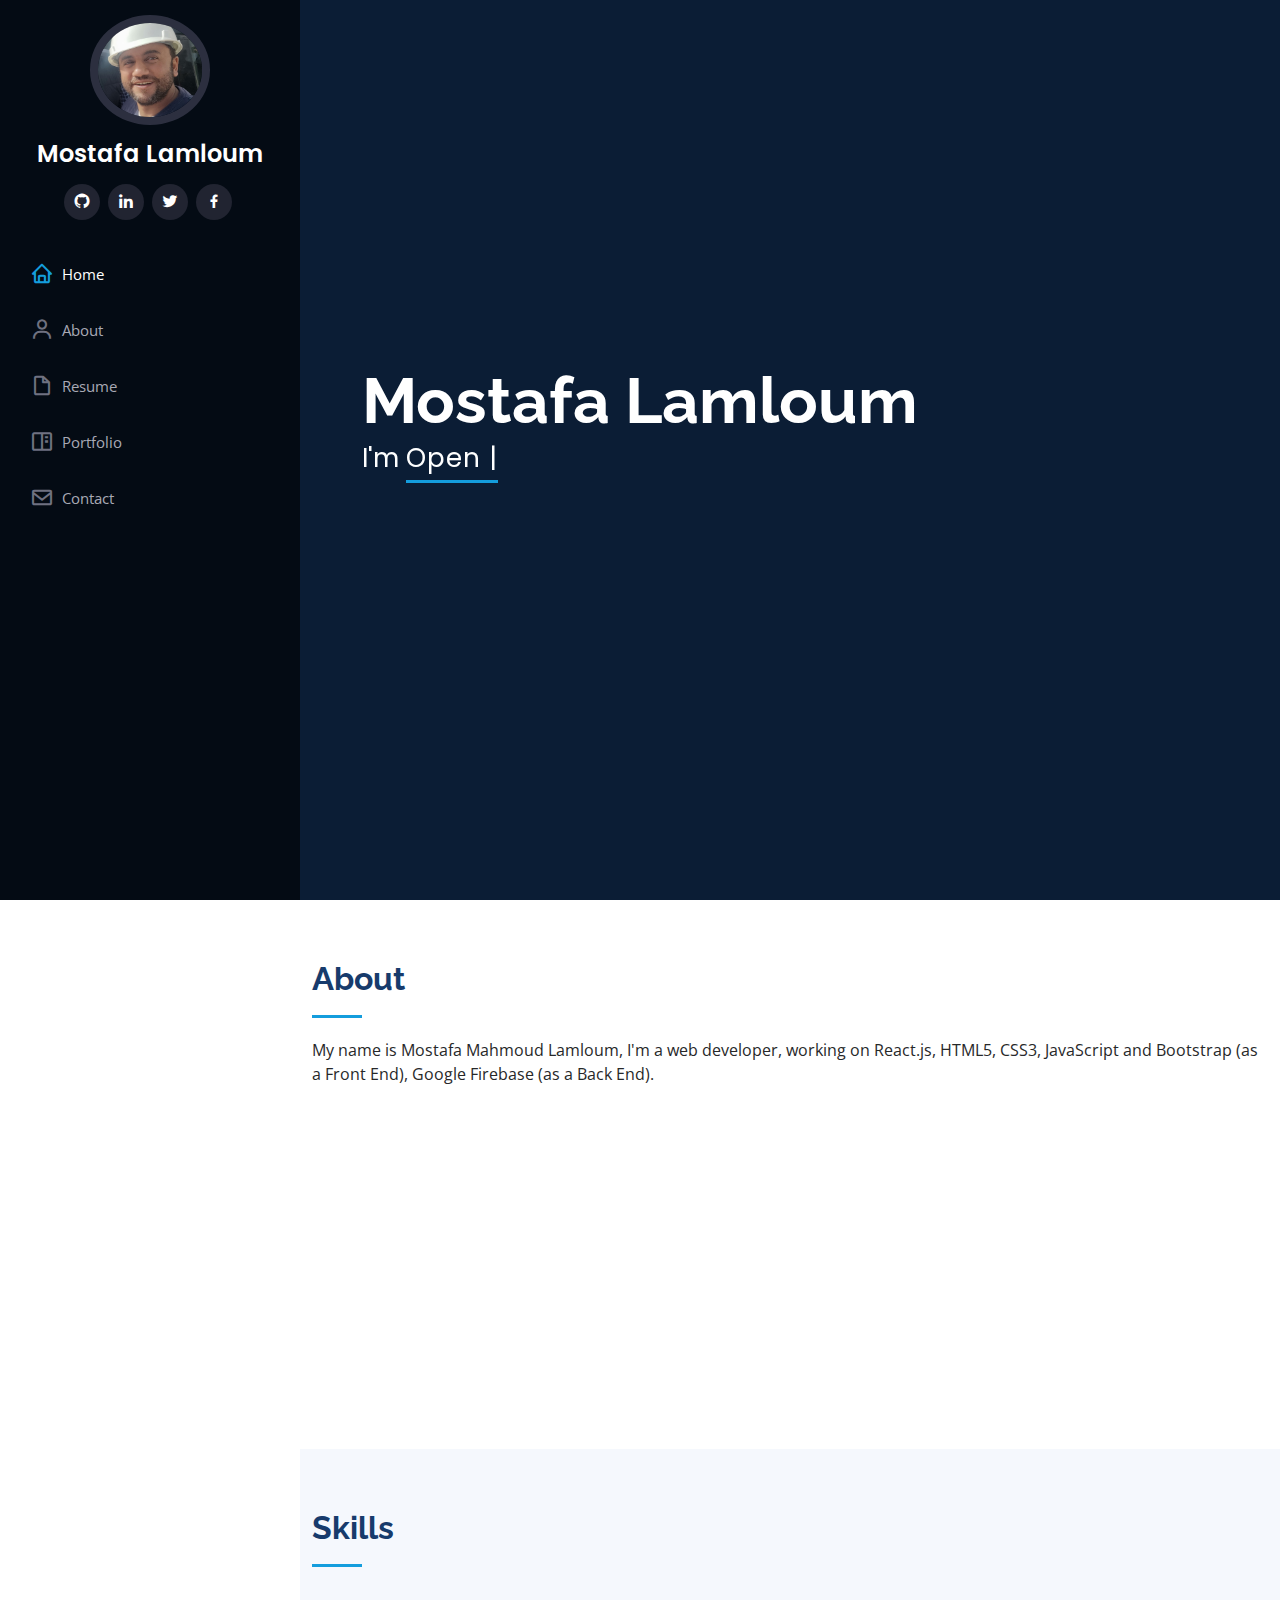
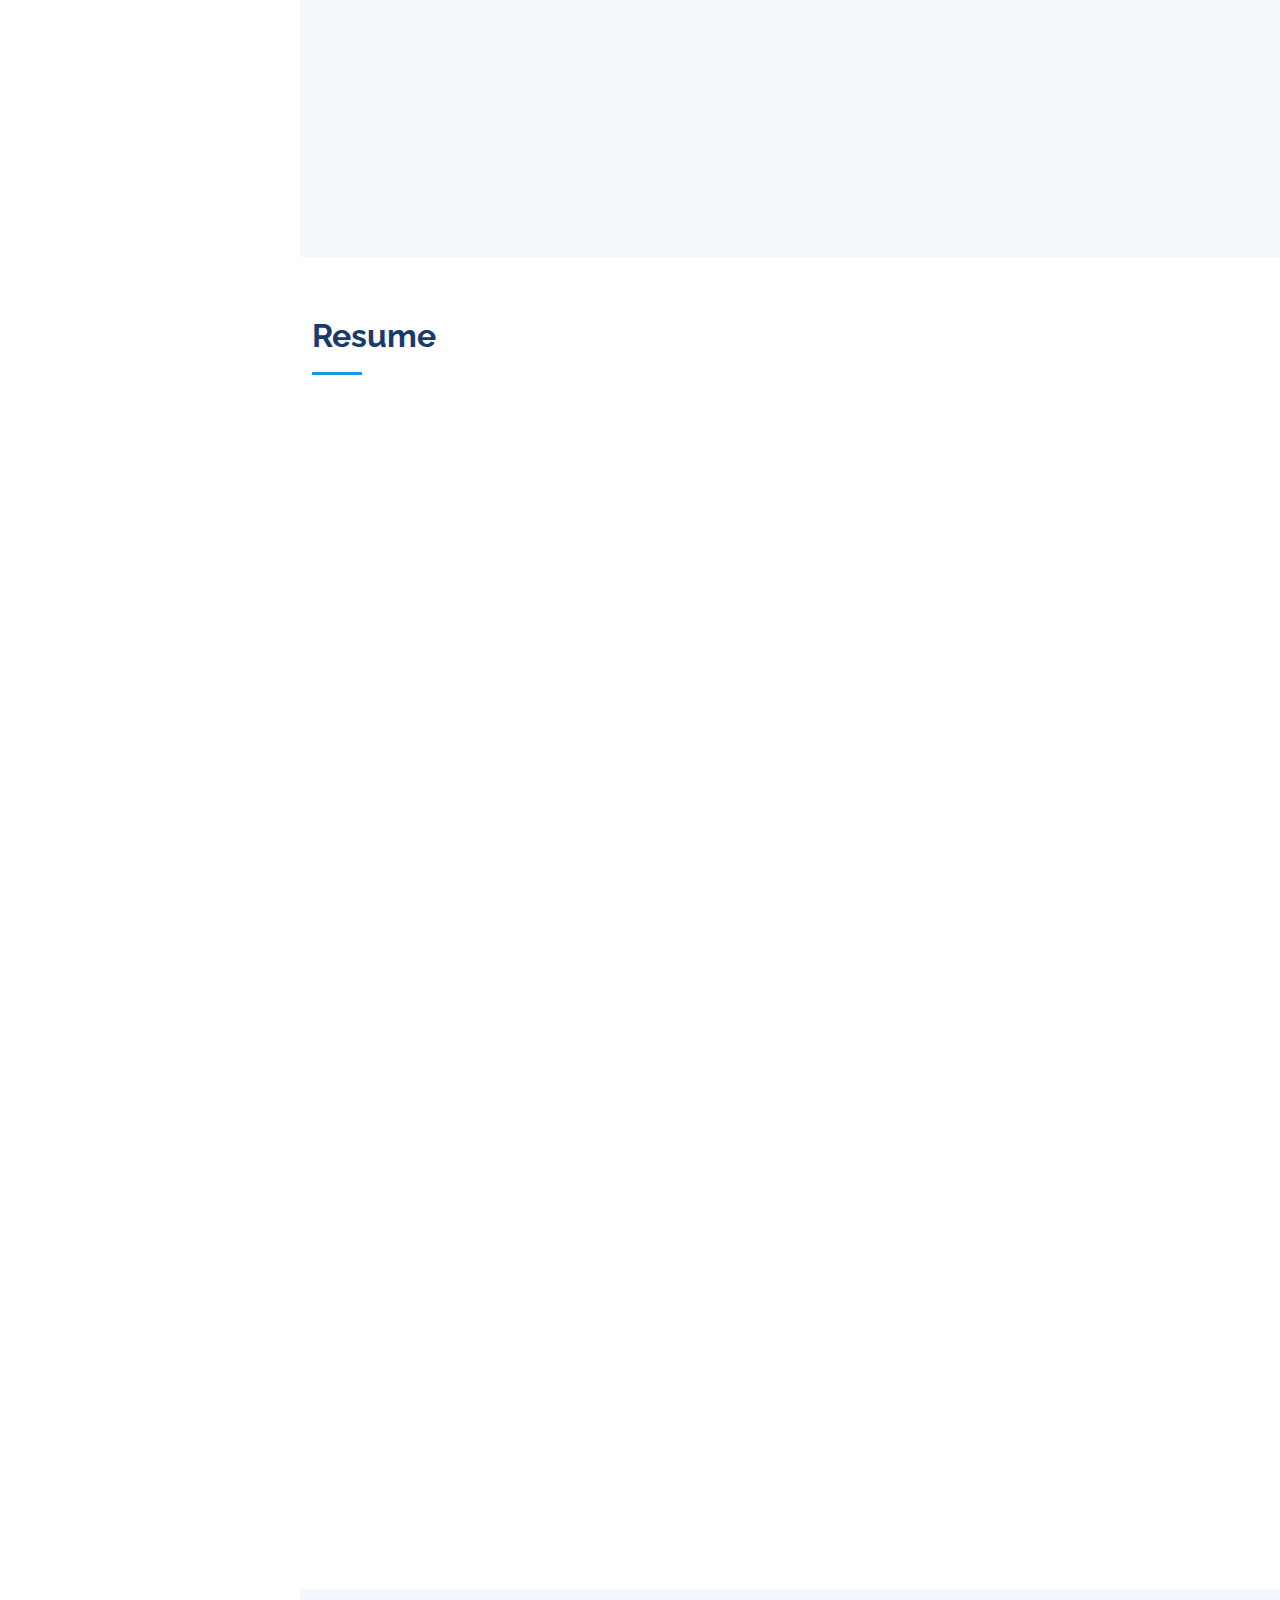
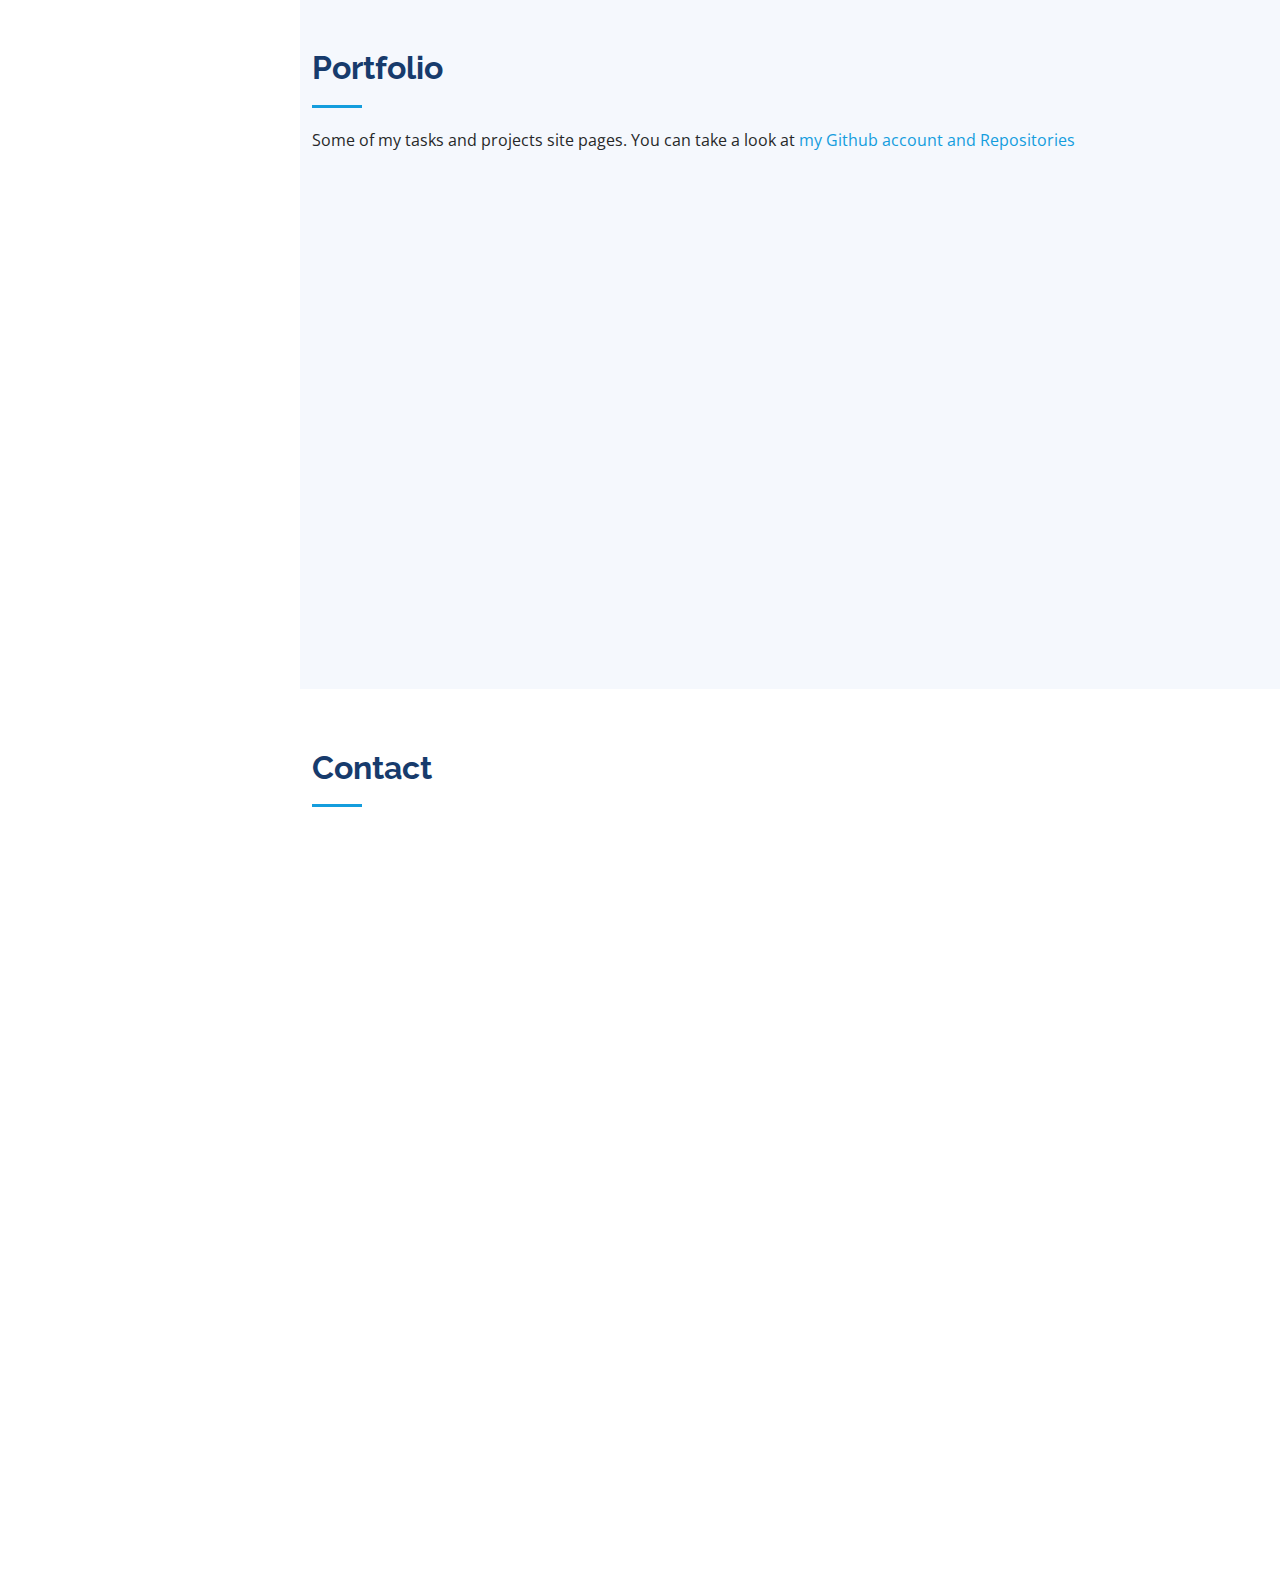
==== index.html @ f7109245 "v1" ====
<!DOCTYPE html>
<html lang="en">

<head>
  <meta charset="utf-8">
  <meta content="width=device-width, initial-scale=1.0" name="viewport">

  <title>Mostafa Lamloum</title>
  <meta content="" name="description">
  <meta content="" name="keywords">

  <!-- Favicons -->
  <link href="assets/img/favicon.ico" rel="icon">
  <link href="assets/img/apple-touch-icon.png" rel="apple-touch-icon">

  <!-- Google Fonts -->
  <link href="https://fonts.googleapis.com/css?family=Open+Sans:300,300i,400,400i,600,600i,700,700i|Raleway:300,300i,400,400i,500,500i,600,600i,700,700i|Poppins:300,300i,400,400i,500,500i,600,600i,700,700i" rel="stylesheet">

  <!-- Vendor CSS Files -->
  <link href="assets/vendor/aos/aos.css" rel="stylesheet">
  <link href="assets/vendor/bootstrap/css/bootstrap.min.css" rel="stylesheet">
  <link href="assets/vendor/bootstrap-icons/bootstrap-icons.css" rel="stylesheet">
  <link href="assets/vendor/boxicons/css/boxicons.min.css" rel="stylesheet">
  <link href="assets/vendor/glightbox/css/glightbox.min.css" rel="stylesheet">
  <link href="assets/vendor/swiper/swiper-bundle.min.css" rel="stylesheet">

  <!--  Main CSS File -->
  <link href="assets/css/style.css" rel="stylesheet">

  <!-- =======================================================
  *  Name: iPortfolio - v3.9.1
  
  ======================================================== -->
</head>

<body>

  <!-- ======= Mobile nav toggle button ======= -->
  <i class="bi bi-list mobile-nav-toggle d-xl-none"></i>

  <!-- ======= Header ======= -->
  <header id="header">
    <div class="d-flex flex-column">

      <div class="profile">
        <img src="assets/img/profile.jpeg" alt="" class="img-fluid rounded-circle">
        <h1 class="text-light"><a href="index.html">Mostafa Lamloum</a></h1>
        <div class="social-links mt-3 text-center">
          <a href="https://github.com/MostafaLamloum" class="github"><i class="bx bxl-github"></i></a>
          <a href="https://www.linkedin.com/in/mostafa-lamloum-6b9ba1129/" class="linkedin"><i class="bx bxl-linkedin"></i></a>
          <a href="https://twitter.com/Mostafa_lamloum" class="twitter"><i class="bx bxl-twitter"></i></a>
          <a href="https://www.facebook.com/profile.php?id=100005960535934" class="facebook"><i class="bx bxl-facebook"></i></a>
        </div>
      </div>

      <nav id="navbar" class="nav-menu navbar">
        <ul>
          <li><a href="#hero" class="nav-link scrollto active"><i class="bx bx-home"></i> <span>Home</span></a></li>
          <li><a href="#about" class="nav-link scrollto"><i class="bx bx-user"></i> <span>About</span></a></li>
          <li><a href="#resume" class="nav-link scrollto"><i class="bx bx-file-blank"></i> <span>Resume</span></a></li>
          <li><a href="#portfolio" class="nav-link scrollto"><i class="bx bx-book-content"></i> <span>Portfolio</span></a></li>
          <li><a href="#contact" class="nav-link scrollto"><i class="bx bx-envelope"></i> <span>Contact</span></a></li>
        </ul>
      </nav><!-- .nav-menu -->
    </div>
  </header><!-- End Header -->

  <!-- ======= Hero Section ======= -->
  <section id="hero" class="d-flex flex-column justify-content-center align-items-center">
    <div class="hero-container" data-aos="fade-in">
      <h1>Mostafa Lamloum</h1>
      <p>I'm <span class="typed" data-typed-items="Open to job opportunities, UI Designer, Web Developer, React.js, Freelancer, Playing Football"></span></p>
    </div>
  </section><!-- End Hero -->

  <main id="main">

    <!-- ======= About Section ======= -->
    <section id="about" class="about">
      <div class="container">

        <div class="section-title">
          <h2>About</h2>
          <p>My name is Mostafa Mahmoud Lamloum, I'm a web developer, working on React.js, HTML5, CSS3, JavaScript and Bootstrap (as a Front End),  Google Firebase (as a Back End).</p>
        </div>

        <div class="row">
          <div class="col-lg-4" data-aos="fade-right">
            <img src="assets/img/profile.jpeg" class="img-fluid" alt="">
          </div>
          <div class="col-lg-8 pt-4 pt-lg-0 content" data-aos="fade-left">
            <h3>UI Designer &amp; Web Developer.</h3>
            <p class="fst-italic">
              I work hard and am always keen to have opportunities to improve myself.
            </p>
            <div class="row">
              <div class="col-lg-6">
                <ul>
                  <li><i class="bi bi-chevron-right"></i> <strong>Birthday:</strong> <span>26 December 1990</span></li>
                  <!-- <li><i class="bi bi-chevron-right"></i> <strong>Website:</strong> <span>www.example.com</span></li> -->
                  <li><i class="bi bi-chevron-right"></i> <strong>Phone:</strong> <span>00201064460164</span></li>
                  <li><i class="bi bi-chevron-right"></i> <strong>City:</strong> <span>Fayoum, Egypt</span></li>
                </ul>
              </div>
              <div class="col-lg-6">
                <ul>
                  <li><i class="bi bi-chevron-right"></i> <strong>Degree:</strong> <span>Bachelor</span></li>
                  <li><i class="bi bi-chevron-right"></i> <strong>PhEmailone:</strong> <span>mostafa.l.ham@gmail.com</span></li>
                  <li><i class="bi bi-chevron-right"></i> <strong>Open to job opportunities</strong></li>
                </ul>
              </div>
            </div>
            <p>
              I am fresh as a Web developer using React js .
Experience in coding Front-End in React js /  HTML5, CSS3, Javascript,and Bootstrap. 
Experience in Google Firebase, 
            </p>
          </div>
        </div>

      </div>
    </section><!-- End About Section -->


    <!-- ======= Skills Section ======= -->
    <section id="skills" class="skills section-bg">
      <div class="container">

        <div class="section-title">
          <h2>Skills</h2>
        </div>

        <div class="row skills-content">

          <div class="col-lg-6" data-aos="fade-up">

            <div class="progress">
              <span class="skill">HTML <i class="val">100%</i></span>
              <div class="progress-bar-wrap">
                <div class="progress-bar" role="progressbar" aria-valuenow="100" aria-valuemin="0" aria-valuemax="100"></div>
              </div>
            </div>

            <div class="progress">
              <span class="skill">CSS <i class="val">90%</i></span>
              <div class="progress-bar-wrap">
                <div class="progress-bar" role="progressbar" aria-valuenow="90" aria-valuemin="0" aria-valuemax="100"></div>
              </div>
            </div>

            <div class="progress">
              <span class="skill">JavaScript <i class="val">75%</i></span>
              <div class="progress-bar-wrap">
                <div class="progress-bar" role="progressbar" aria-valuenow="75" aria-valuemin="0" aria-valuemax="100"></div>
              </div>
            </div>

          </div>

          <div class="col-lg-6" data-aos="fade-up" data-aos-delay="100">

            <div class="progress">
              <span class="skill">BOOTSTRAP <i class="val">80%</i></span>
              <div class="progress-bar-wrap">
                <div class="progress-bar" role="progressbar" aria-valuenow="80" aria-valuemin="0" aria-valuemax="100"></div>
              </div>
            </div>

            <div class="progress">
              <span class="skill">REACT.js  <i class="val">80%</i></span>
              <div class="progress-bar-wrap">
                <div class="progress-bar" role="progressbar" aria-valuenow="90" aria-valuemin="0" aria-valuemax="100"></div>
              </div>
            </div>

            <div class="progress">
              <span class="skill">GOOGLE FIREBASE <i class="val">60%</i></span>
              <div class="progress-bar-wrap">
                <div class="progress-bar" role="progressbar" aria-valuenow="55" aria-valuemin="0" aria-valuemax="100"></div>
              </div>
            </div>

          </div>

        </div>

      </div>
    </section><!-- End Skills Section -->

    <!-- ======= Resume Section ======= -->
    <section id="resume" class="resume">
      <div class="container">

        <div class="section-title">
          <h2>Resume</h2>
        </div>

        <div class="row">
          <div class="col-lg-6" data-aos="fade-up">
            <h3 class="resume-title">Sumary</h3>
            <div class="resume-item pb-0">
              <h4>Mostafa Lamloum</h4>
              <p><em>I'm a web developer, Javascript Web Developer, React js, .</em></p>
              <ul>
                <li>Dalla st., Fayoum, Egyp</li>
                <li>00201064460164</li>
                <li>Mostafa.l.ham@gmail.com</li>
              </ul>
            </div>

            <h3 class="resume-title">Education</h3>
            <div class="resume-item">
              <h4>BACHELOR DEGREE IN CIVIL ENGINEERING </h4>
              <h5>2008 - 2013</h5>
              <p><em>Faculty of Engineering – Civil Department – Fayoum University, EG</em></p>
            </div>
            
          </div>
          <div class="col-lg-6" data-aos="fade-up" data-aos-delay="100">
            <h3 class="resume-title">Professional Experience</h3>
            <div class="resume-item">
              <h4>Web Developer</h4>
              <h5>2022</h5>
              <p><em>Internship</em></p>
              <ul>
                <li>Studing HTML , CSS , BOOTSTRAP , JavaScript , REACT .</li>
              </ul>
            </div>
            <div class="resume-item">
              <h4>Senior Quality Control Engineer</h4>
              <h5>2019 - Present</h5>
              <p><em>Samcrete Engineers and Contractors Company </em></p>
              <ul>
                <li>Senior Quality Control Engineer as CIVIL Engineer for Cairo Bank Project at Banks Region - The New Administrative Capital </li>
                <li>Senior Quality Control Engineer as CIVIL Engineer for United Bank Project at Banks Region - The New Administrative Capital </li>
                <li>Delegate tasks to the 4 members of the Quality control team . </li>
                <li>Supervise the assessment of all Inspection Requeste for  materials in order to ensure quality </li>
              </ul>
            </div>
            <div class="resume-item">
              <h4>Senior Quality Control Engineer</h4>
              <h5>2018 - 2019</h5>
              <p><em>Elethad Company</em></p>
              <ul>
                <li>Senior Quality Control Engineer as CIVIL Engineer at El-kyan ElAskry - The New Administrative Capital .</li>
                <li>Managed up to 5 projects at a given time while under pressure</li>  
              </ul>
            </div>
            <div class="resume-item">
              <h4>Project Manger</h4>
              <h5>2015 - 2018</h5>
              <p><em>El Nahda Company</em></p>
              <ul>
                <li>Manger Project fo 2 High Rise Buildin  at Faiyum Governorate, Egypt .</li>
              </ul>
            </div>
          </div>
        </div>

      </div>
    </section><!-- End Resume Section -->

    <!-- ======= Portfolio Section ======= -->
    <section id="portfolio" class="portfolio section-bg">
      <div class="container">

        <div class="section-title">
          <h2>Portfolio</h2>
          <p>Some of my tasks and projects site pages.

            You can take a look at <a href="">my Github account and Repositories</a> </p>
        </div>

        <div class="row" data-aos="fade-up">
          <div class="col-lg-12 d-flex justify-content-center">
            <ul id="portfolio-flters">
              <li data-filter="*" class="filter-active">All</li>
              <li data-filter=".filter-app">App</li>
              <li data-filter=".filter-card">Card</li>
              <li data-filter=".filter-web">Web</li>
            </ul>
          </div>
        </div>

        <div class="row portfolio-container" data-aos="fade-up" data-aos-delay="100">

          <div class="col-lg-4 col-md-6 portfolio-item filter-web">
            <div class="portfolio-wrap">
              <img src="assets/img/El-MAWKAA.png" class="img-fluid" alt="">
              <div class="portfolio-links">
                <a href="assets/img/El-MAWKAA.png" data-gallery="portfolioGallery" class="portfolio-lightbox" title="App 1"><i class="bx bx-plus"></i></a>
                <a href="https://mostafalamloum.github.io/El-Mawkaa/" title="More Details"><i class="bx bx-link"></i></a>
              </div>
            </div>
          </div>

          <div class="col-lg-4 col-md-6 portfolio-item filter-web">
            <div class="portfolio-wrap">
              <img src="assets/img/Elwhats.png" class="img-fluid" alt="">
              <div class="portfolio-links">
                <a href="assets/img/Elwhats.png" data-gallery="portfolioGallery" class="portfolio-lightbox" title="Web 3"><i class="bx bx-plus"></i></a>
                <a href="https://elwhats-222ae.web.app/" title="More Details"><i class="bx bx-link"></i></a>
              </div>
            </div>
          </div>

          <div class="col-lg-4 col-md-6 portfolio-item filter-web">
            <div class="portfolio-wrap">
              <img src="assets/img/Wellet.png" class="img-fluid" alt="">
              <div class="portfolio-links">
                <a href="assets/img/Wellet.png" data-gallery="portfolioGallery" class="portfolio-lightbox" title="App 2"><i class="bx bx-plus"></i></a>
                <a href="https://mostafalamloum.github.io/WELLET/" title="More Details"><i class="bx bx-link"></i></a>
              </div>
            </div>
          </div>

          <div class="col-lg-4 col-md-6 portfolio-item filter-web">
            <div class="portfolio-wrap">
              <img src="assets/img/YallaParking.png" class="img-fluid" alt="">
              <div class="portfolio-links">
                <a href="assets/img/YallaParking.png" data-gallery="portfolioGallery" class="portfolio-lightbox" title="Card 2"><i class="bx bx-plus"></i></a>
                <a href="https://yallparking.web.app/" title="More Details"><i class="bx bx-link"></i></a>
              </div>
            </div>
          </div>

          <div class="col-lg-4 col-md-6 portfolio-item filter-web">
            <div class="portfolio-wrap">
              <img src="assets/img/Funnell.png" class="img-fluid" alt="">
              <div class="portfolio-links">
                <a href="assets/img/Funnell.png" data-gallery="portfolioGallery" class="portfolio-lightbox" title="Web 2"><i class="bx bx-plus"></i></a>
                <a href="https://mostafalamloum.github.io/Funnell/" title="More Details"><i class="bx bx-link"></i></a>
              </div>
            </div>
          </div>
          </div>

        </div>

      </div>
    </section><!-- End Portfolio Section -->

    

    <!-- ======= Contact Section ======= -->
    <section id="contact" class="contact">
      <div class="container">

        <div class="section-title">
          <h2>Contact</h2>
        </div>

        <div class="row" data-aos="fade-in">

          <div class="col-lg-6 d-flex align-items-stretch">
            <div class="info">
              <div class="address">
                <i class="bi bi-geo-alt"></i>
                <h4>Location:</h4>
                <p>B-09 Elnozha Street, Fayoum, Cairo</p>
              </div>

              <div class="email">
                <i class="bi bi-envelope"></i>
                <h4>Email:</h4>
                <p>Mostafa.l.ham@gmail.com</p>
              </div>

              <div class="phone">
                <i class="bi bi-phone"></i>
                <h4>Call:</h4>
                <p>+00201064460164</p>
              </div>

              <iframe src="https://www.google.com/maps/embed?pb=!1m10!1m8!1m3!1d13916.024430711508!2d30.8384088!3d29.3114965!3m2!1i1024!2i768!4f13.1!5e0!3m2!1sen!2seg!4v1670433076733!5m2!1sen!2seg" frameborder="0" style="border:0; width: 100%; height: 290px;" allowfullscreen></iframe>
            </div>

          </div>

          <div class="col-lg-6 mt-5 mt-lg-0 d-flex align-items-stretch">
            <form action="https://formspree.io/f/xlevqlko" method="POST"  role="form" >
              <div class="row">
                <div class="form-group col-md-6">
                  <label for="name">Your Name</label>
                  <input type="text" name="name" class="form-control" id="name" required>
                </div>
                <div class="form-group col-md-6">
                  <label for="name">Your Email</label>
                  <input type="email" class="form-control" name="email" id="email" required>
                </div>
              </div>
              <div class="form-group">
                <label for="name">Subject</label>
                <input type="text" class="form-control" name="subject" id="subject" required>
              </div>
              <div class="form-group">
                <label for="name">Message</label>
                <textarea class="form-control" name="message" rows="10" required></textarea>
              </div>
              <!-- <div class="my-3" style="display: non;!important">
                <div class="loading">Loading</div>
                <div class="error-message"></div>
                <div class="sent-message">Your message has been sent. Thank you!</div>
              </div> -->
              <div class="text-center" style="margin-top: 10%;"><button type="submit">Send Message</button></div>
            </form>
          </div>

        </div>

      </div>
    </section><!-- End Contact Section -->

  </main><!-- End #main -->

  <!-- ======= Footer ======= -->
  

  <a href="#" class="back-to-top d-flex align-items-center justify-content-center"><i class="bi bi-arrow-up-short"></i></a>

  <!-- Vendor JS Files -->
  <script src="assets/vendor/purecounter/purecounter_vanilla.js"></script>
  <script src="assets/vendor/aos/aos.js"></script>
  <script src="assets/vendor/bootstrap/js/bootstrap.bundle.min.js"></script>
  <script src="assets/vendor/glightbox/js/glightbox.min.js"></script>
  <script src="assets/vendor/isotope-layout/isotope.pkgd.min.js"></script>
  <script src="assets/vendor/swiper/swiper-bundle.min.js"></script>
  <script src="assets/vendor/typed.js/typed.min.js"></script>
  <script src="assets/vendor/waypoints/noframework.waypoints.js"></script>
  <script src="assets/vendor/php-email-form/validate.js"></script>

  <!--  Main JS File -->
  <script src="assets/js/main.js"></script>

</body>

</html>
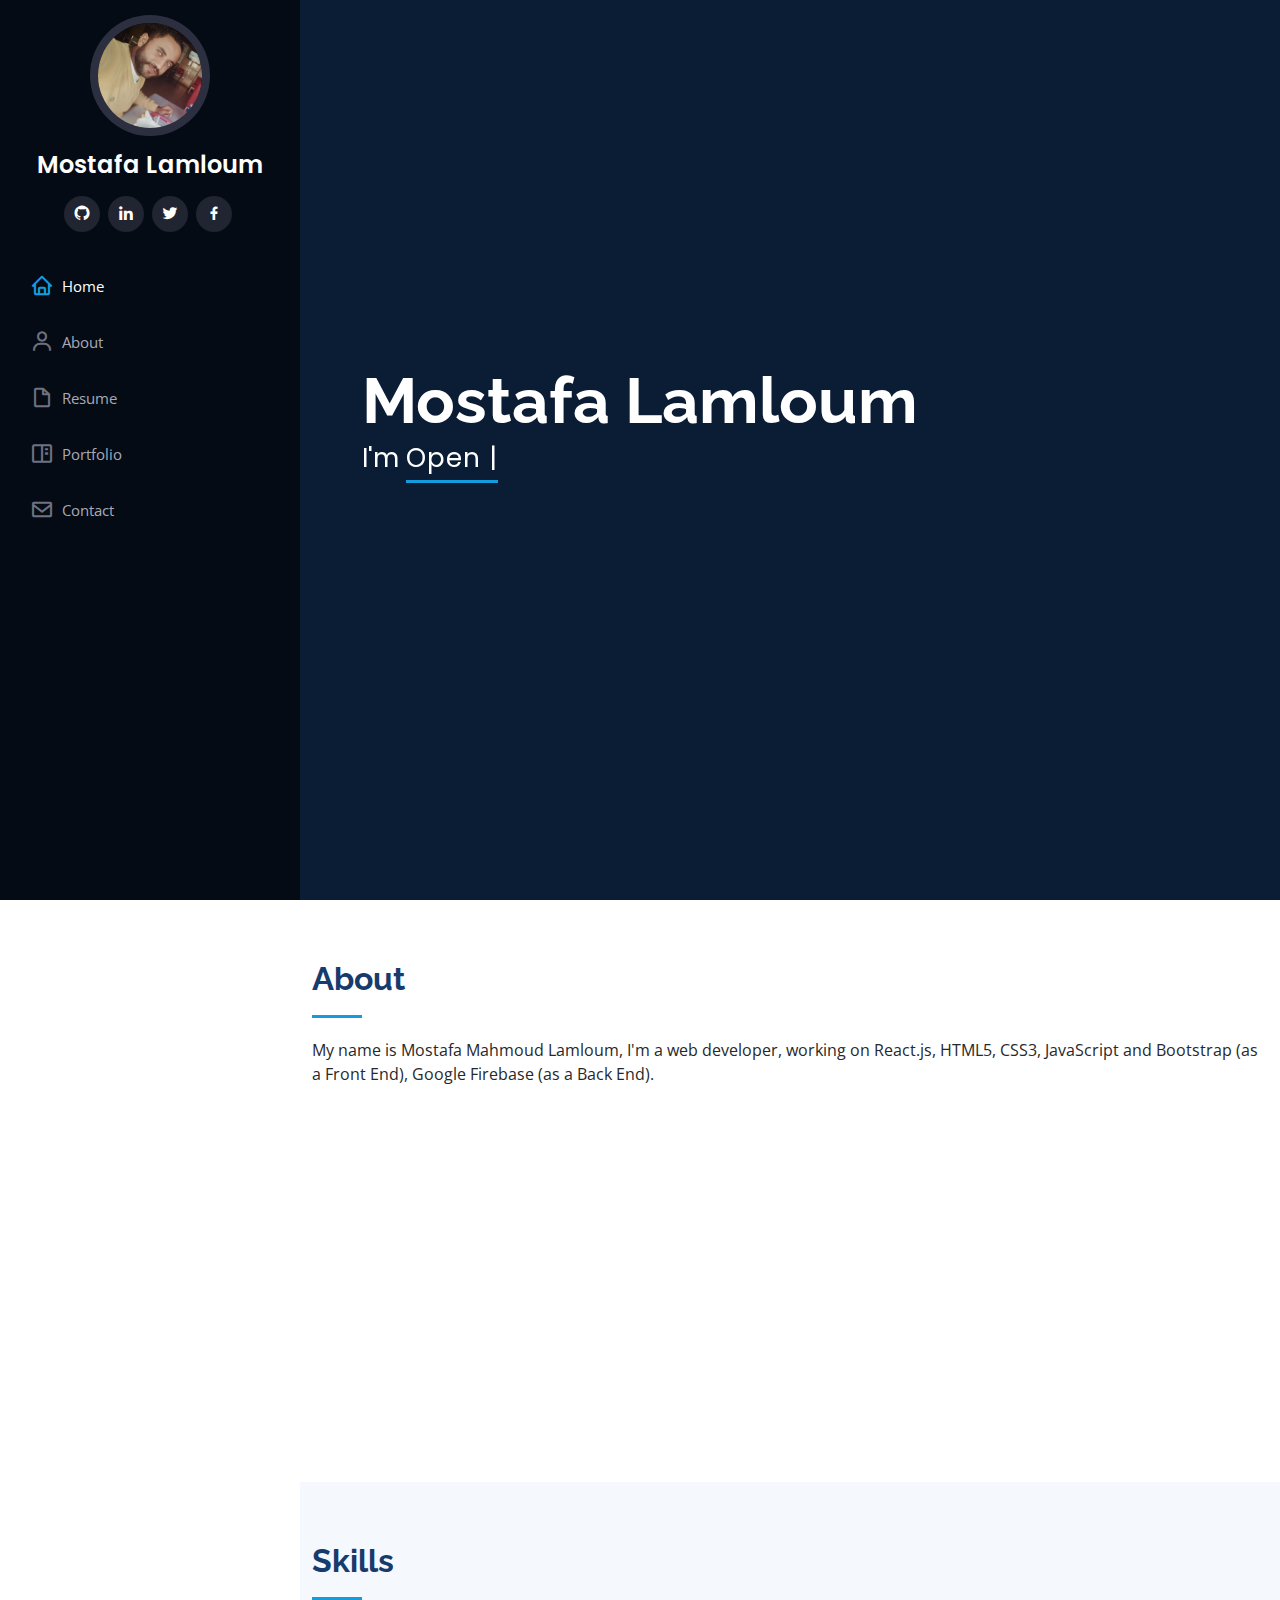
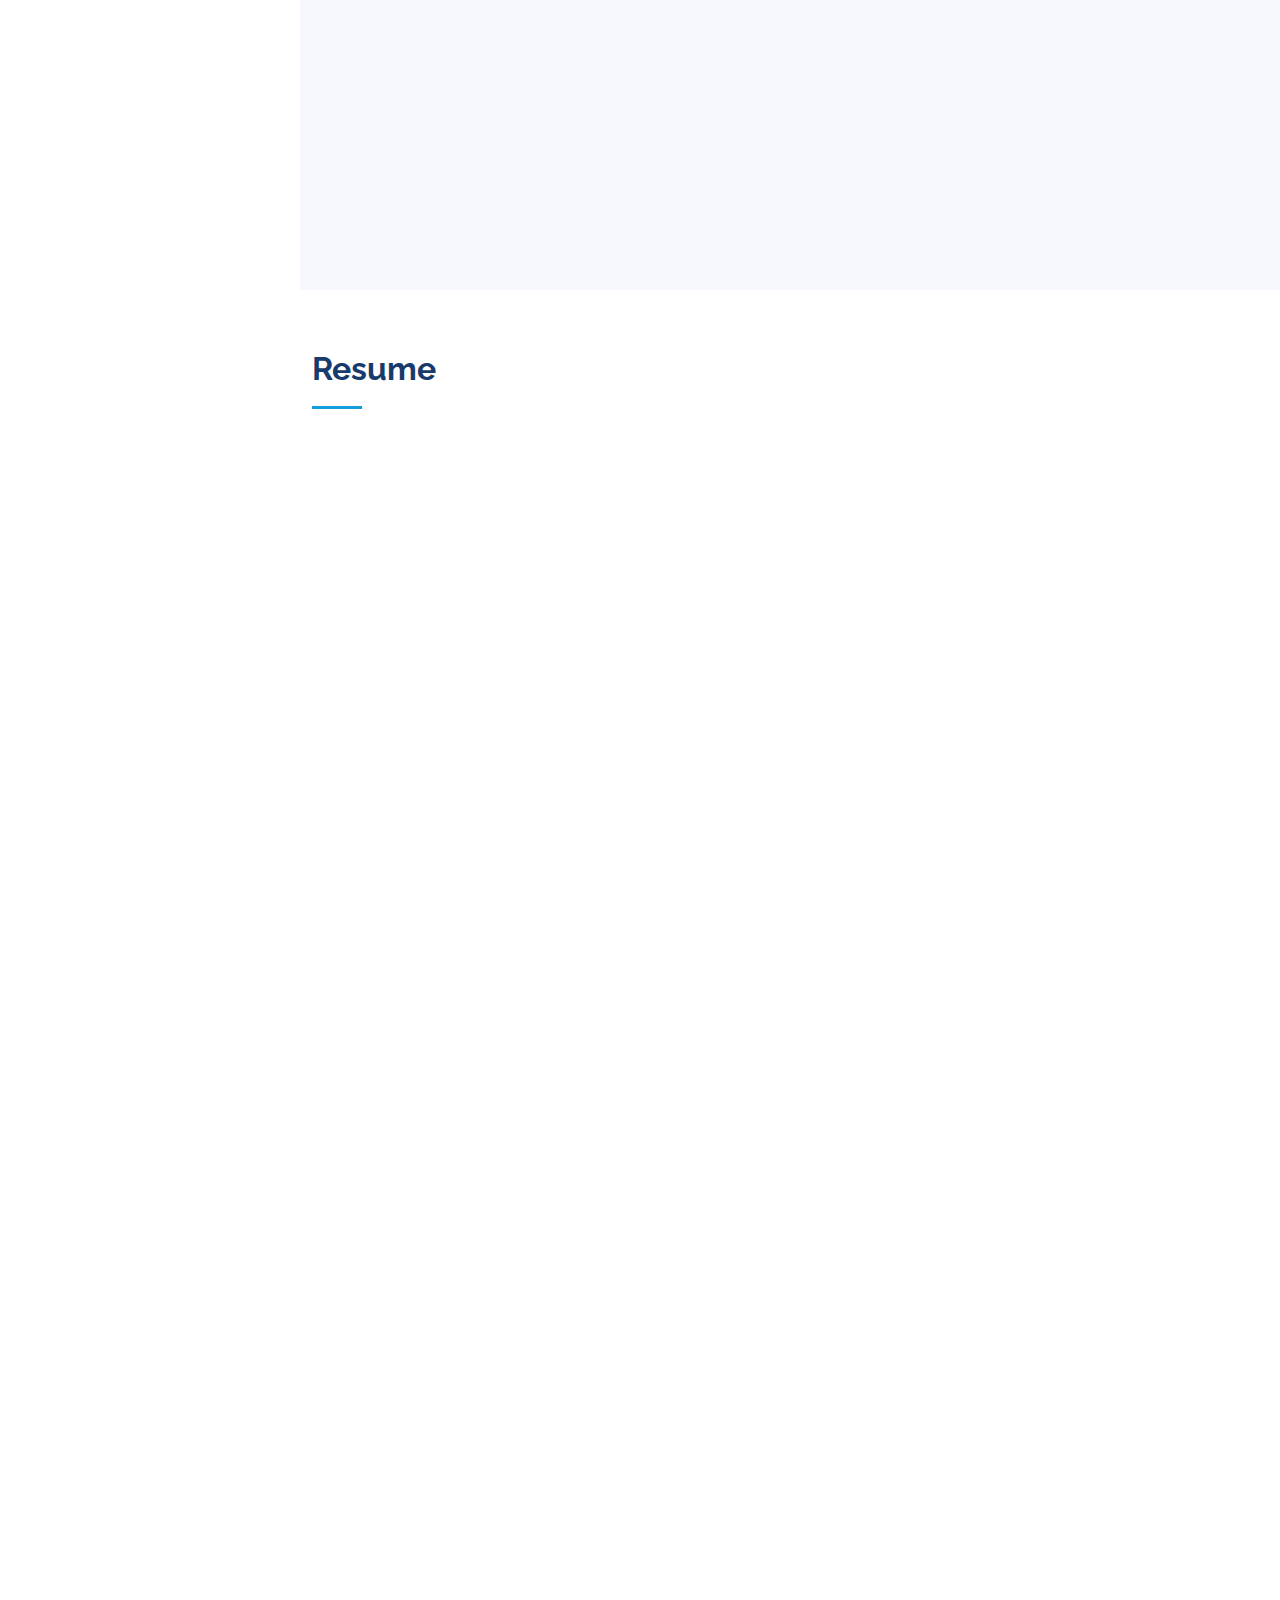
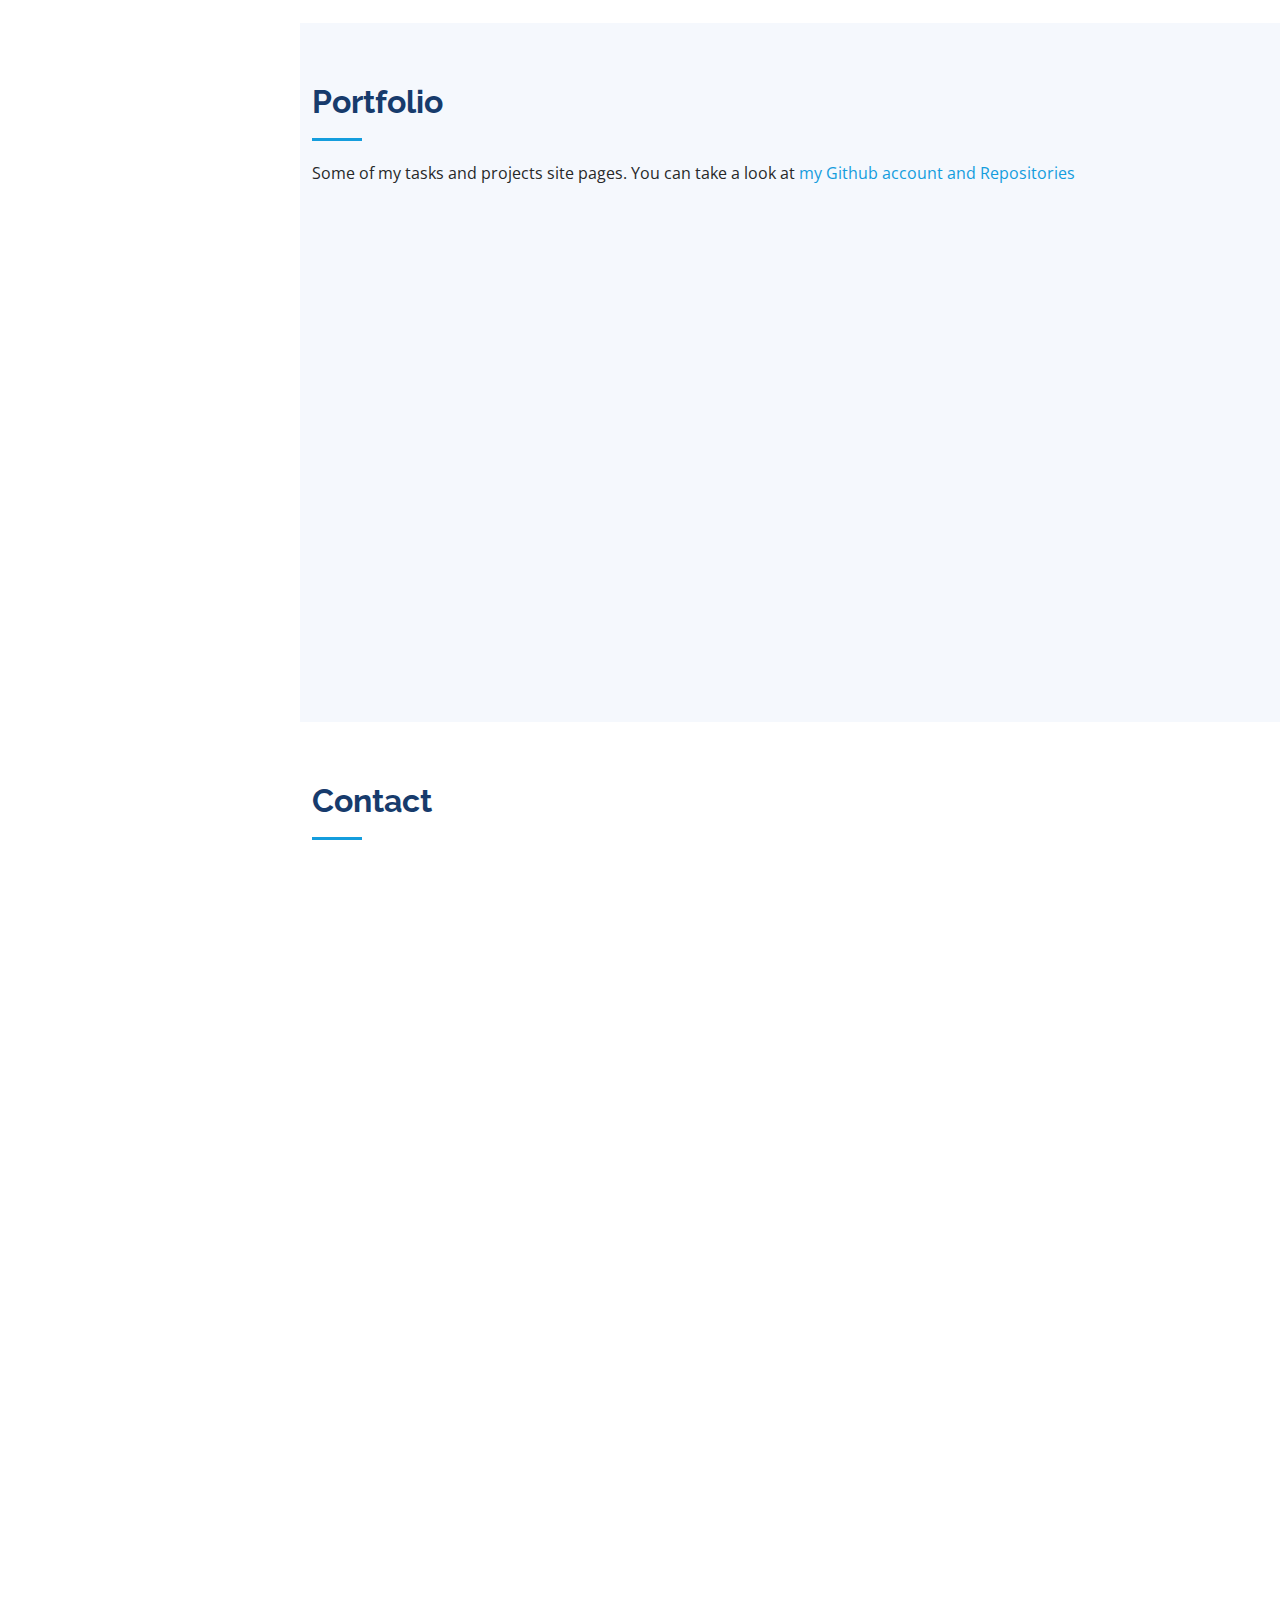
==== commit 40ac1504: "V3" ====
--- a/index.html
+++ b/index.html
@@ -43,7 +43,7 @@
     <div class="d-flex flex-column">
 
       <div class="profile">
-        <img src="assets/img/profile.jpeg" alt="" class="img-fluid rounded-circle">
+        <img src="assets/img/profile-face.jpg" alt="" class="img-fluid rounded-circle">
         <h1 class="text-light"><a href="index.html">Mostafa Lamloum</a></h1>
         <div class="social-links mt-3 text-center">
           <a href="https://github.com/MostafaLamloum" class="github"><i class="bx bxl-github"></i></a>
@@ -58,7 +58,7 @@
           <li><a href="#hero" class="nav-link scrollto active"><i class="bx bx-home"></i> <span>Home</span></a></li>
           <li><a href="#about" class="nav-link scrollto"><i class="bx bx-user"></i> <span>About</span></a></li>
           <li><a href="#resume" class="nav-link scrollto"><i class="bx bx-file-blank"></i> <span>Resume</span></a></li>
-          <li><a href="#portfolio" class="nav-link scrollto"><i class="bx bx-book-content"></i> <span>Portfolio</span></a></li>
+          <li><a href="Portfolio.html" class="nav-link scrollto"><i class="bx bx-book-content"></i> <span>Portfolio</span></a></li>
           <li><a href="#contact" class="nav-link scrollto"><i class="bx bx-envelope"></i> <span>Contact</span></a></li>
         </ul>
       </nav><!-- .nav-menu -->
@@ -86,7 +86,7 @@
 
         <div class="row">
           <div class="col-lg-4" data-aos="fade-right">
-            <img src="assets/img/profile.jpeg" class="img-fluid" alt="">
+            <img src="assets/img/profile-face.jpg" class="img-fluid" alt="">
           </div>
           <div class="col-lg-8 pt-4 pt-lg-0 content" data-aos="fade-left">
             <h3>UI Designer &amp; Web Developer.</h3>
@@ -97,7 +97,6 @@
               <div class="col-lg-6">
                 <ul>
                   <li><i class="bi bi-chevron-right"></i> <strong>Birthday:</strong> <span>26 December 1990</span></li>
-                  <!-- <li><i class="bi bi-chevron-right"></i> <strong>Website:</strong> <span>www.example.com</span></li> -->
                   <li><i class="bi bi-chevron-right"></i> <strong>Phone:</strong> <span>00201064460164</span></li>
                   <li><i class="bi bi-chevron-right"></i> <strong>City:</strong> <span>Fayoum, Egypt</span></li>
                 </ul>
@@ -268,7 +267,7 @@
           <h2>Portfolio</h2>
           <p>Some of my tasks and projects site pages.
 
-            You can take a look at <a href="">my Github account and Repositories</a> </p>
+            You can take a look at <a href="https://github.com/MostafaLamloum">my Github account and Repositories</a> </p>
         </div>
 
         <div class="row" data-aos="fade-up">
@@ -369,7 +368,7 @@
               <div class="phone">
                 <i class="bi bi-phone"></i>
                 <h4>Call:</h4>
-                <p>+00201064460164</p>
+                <p>+201064460164</p>
               </div>
 
               <iframe src="https://www.google.com/maps/embed?pb=!1m10!1m8!1m3!1d13916.024430711508!2d30.8384088!3d29.3114965!3m2!1i1024!2i768!4f13.1!5e0!3m2!1sen!2seg!4v1670433076733!5m2!1sen!2seg" frameborder="0" style="border:0; width: 100%; height: 290px;" allowfullscreen></iframe>
@@ -377,7 +376,7 @@
 
           </div>
 
-          <div class="col-lg-6 mt-5 mt-lg-0 d-flex align-items-stretch">
+          <div id="contactme" class="col-lg-6 mt-5 mt-lg-0 d-flex align-items-stretch">
             <form action="https://formspree.io/f/xlevqlko" method="POST"  role="form" >
               <div class="row">
                 <div class="form-group col-md-6">
@@ -402,8 +401,11 @@
                 <div class="error-message"></div>
                 <div class="sent-message">Your message has been sent. Thank you!</div>
               </div> -->
-              <div class="text-center" style="margin-top: 10%;"><button type="submit">Send Message</button></div>
+              <div class="text-center" style="margin-top: 10%;"><button type="submit" onclick="showMassage();">Send Message</button></div>
+              <div id="massage" class="sent-message" style="display: none;">Your message has been sent. Thank you!</div>
+
             </form>
+            
           </div>
 
         </div>
@@ -431,6 +433,12 @@
 
   <!--  Main JS File -->
   <script src="assets/js/main.js"></script>
+  <script>
+function showMassage() {
+        document.getElementById('massage').style.display = 'inherit';
+        document.getElementById('contactme').style.display = 'none';
+    }
+  </script>
 
 </body>
 
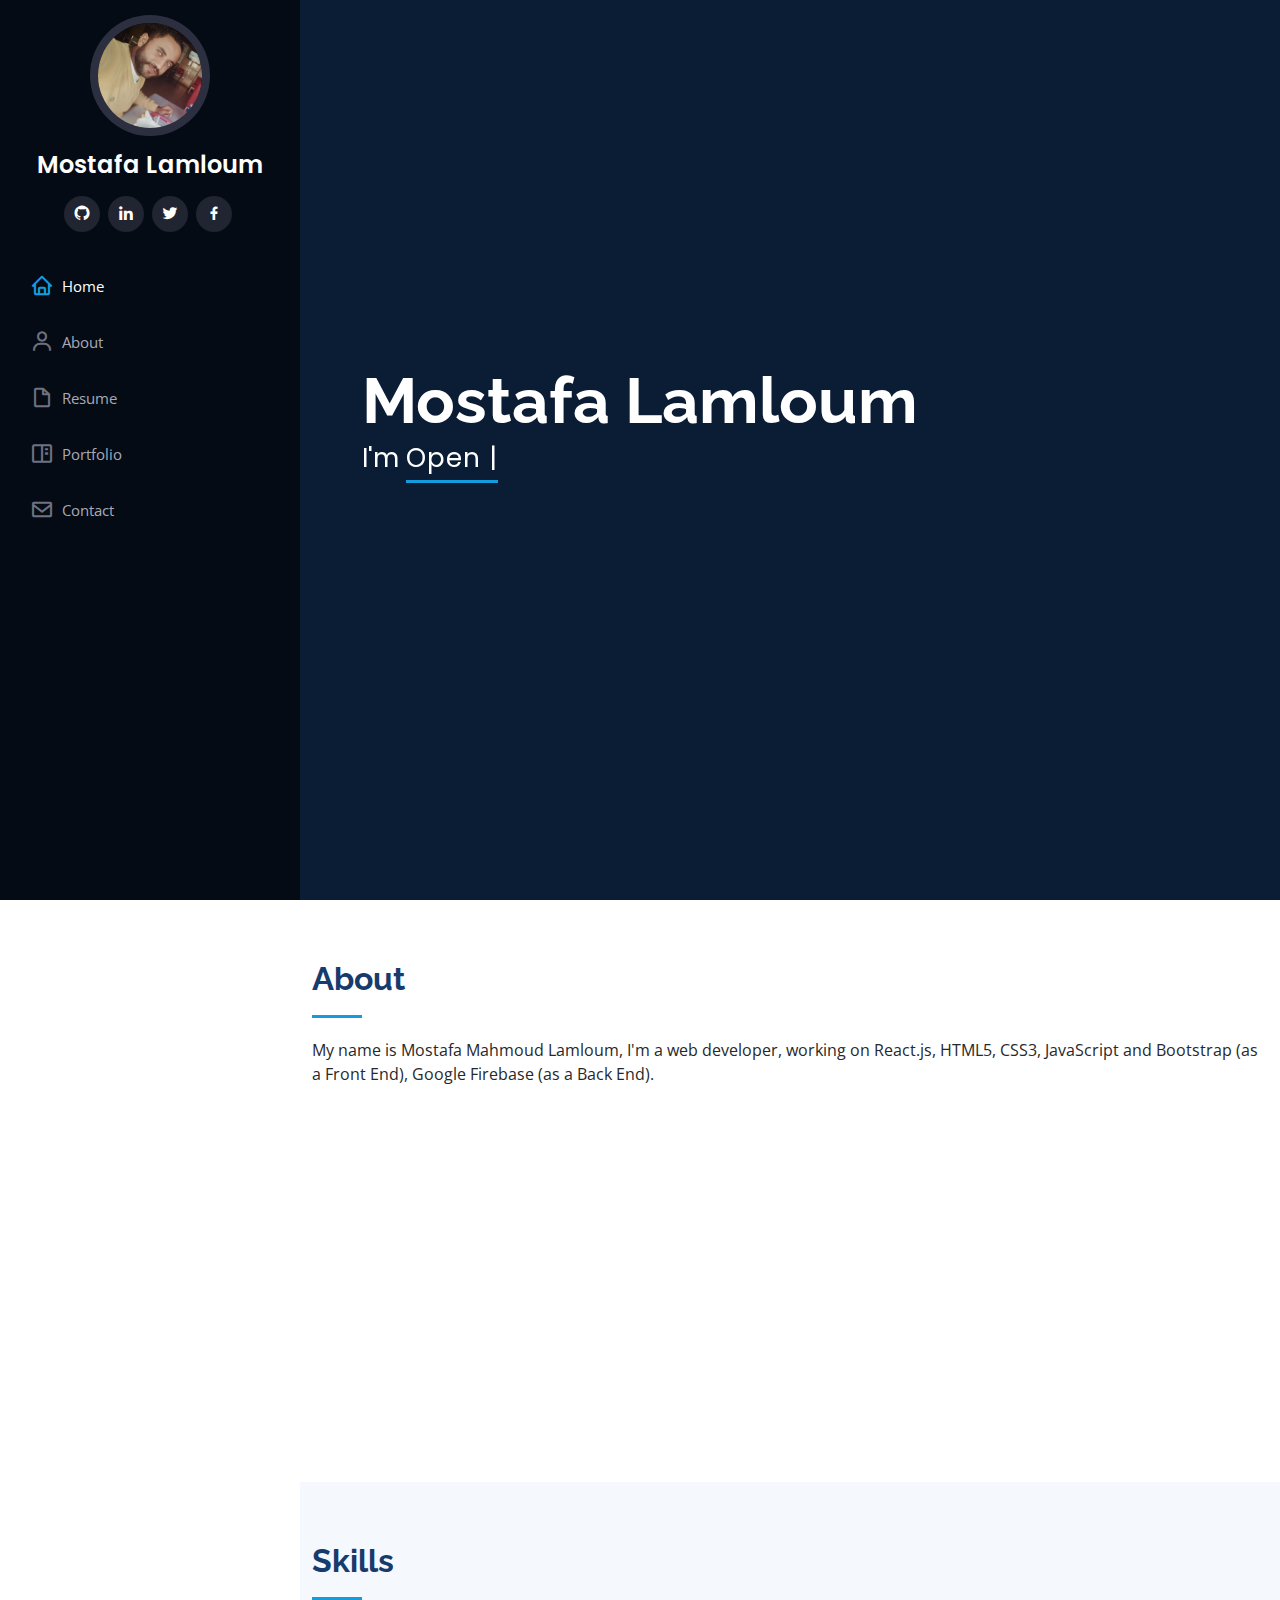
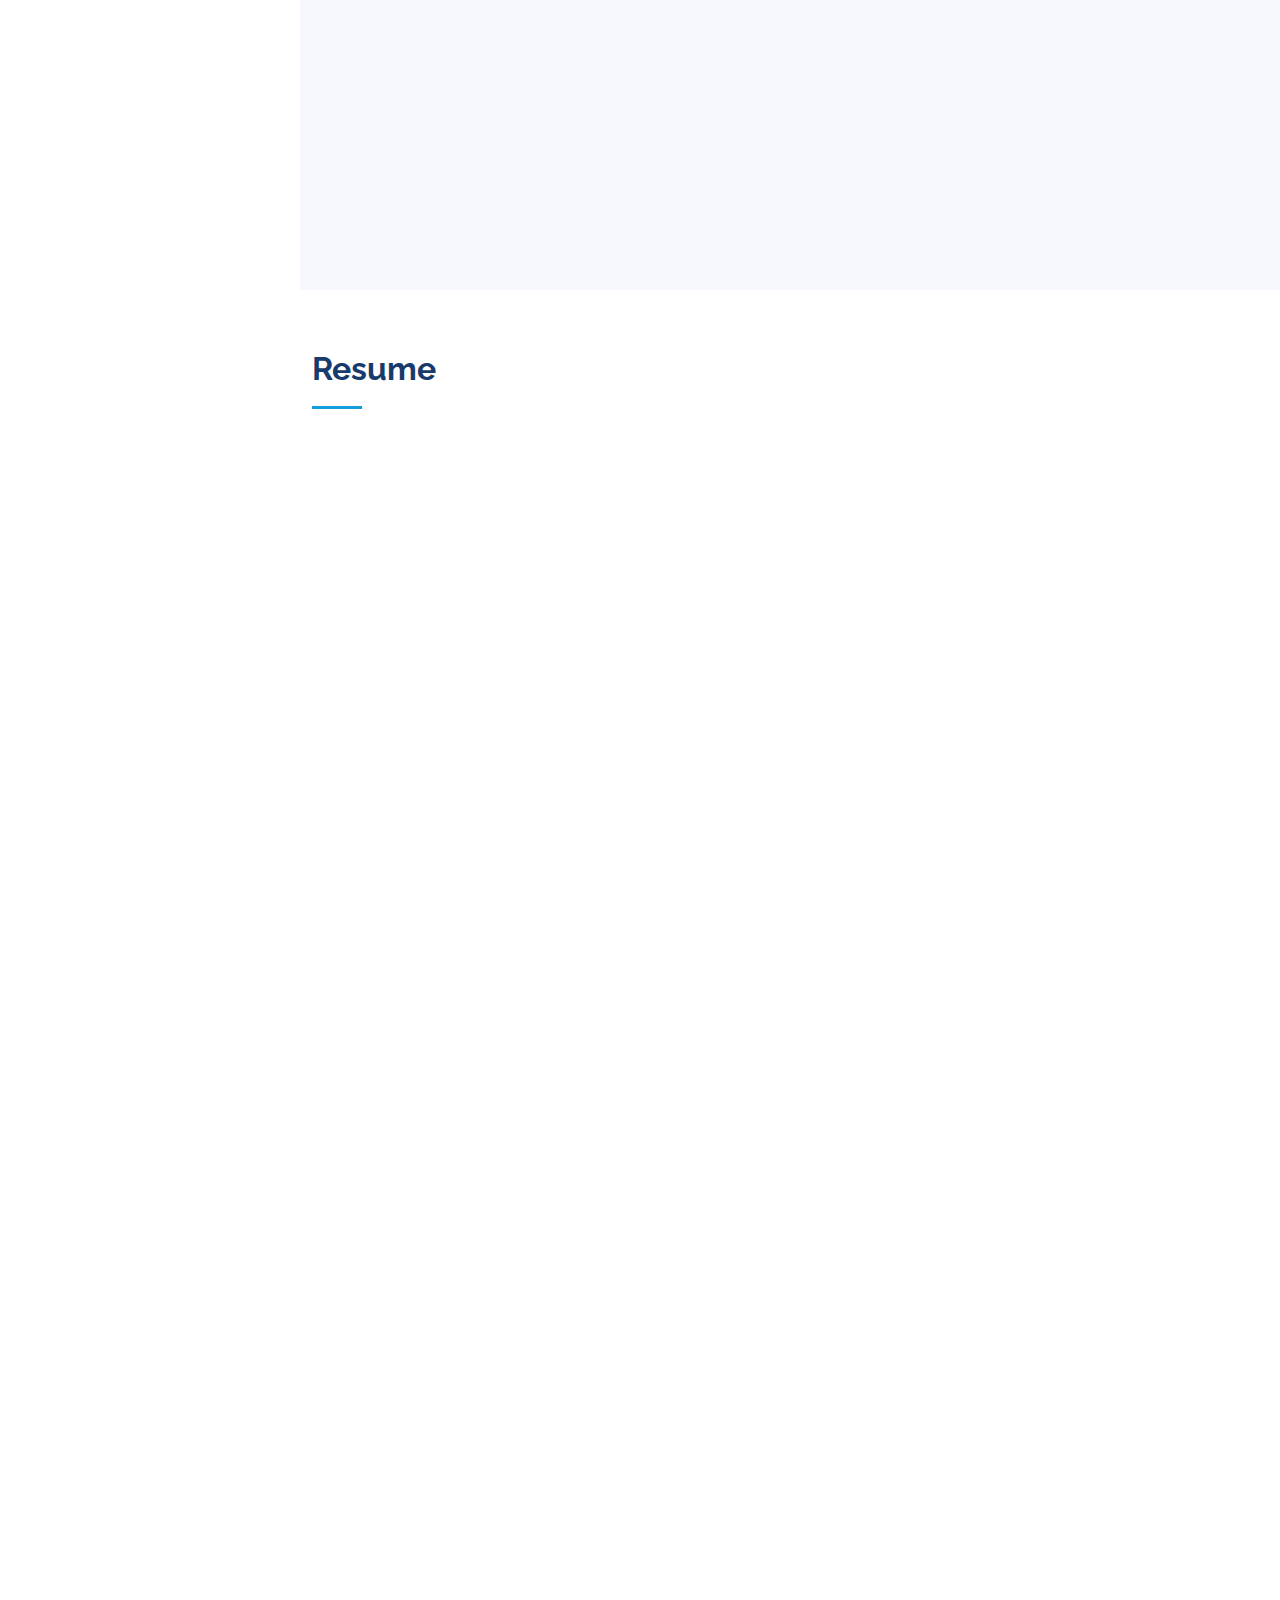
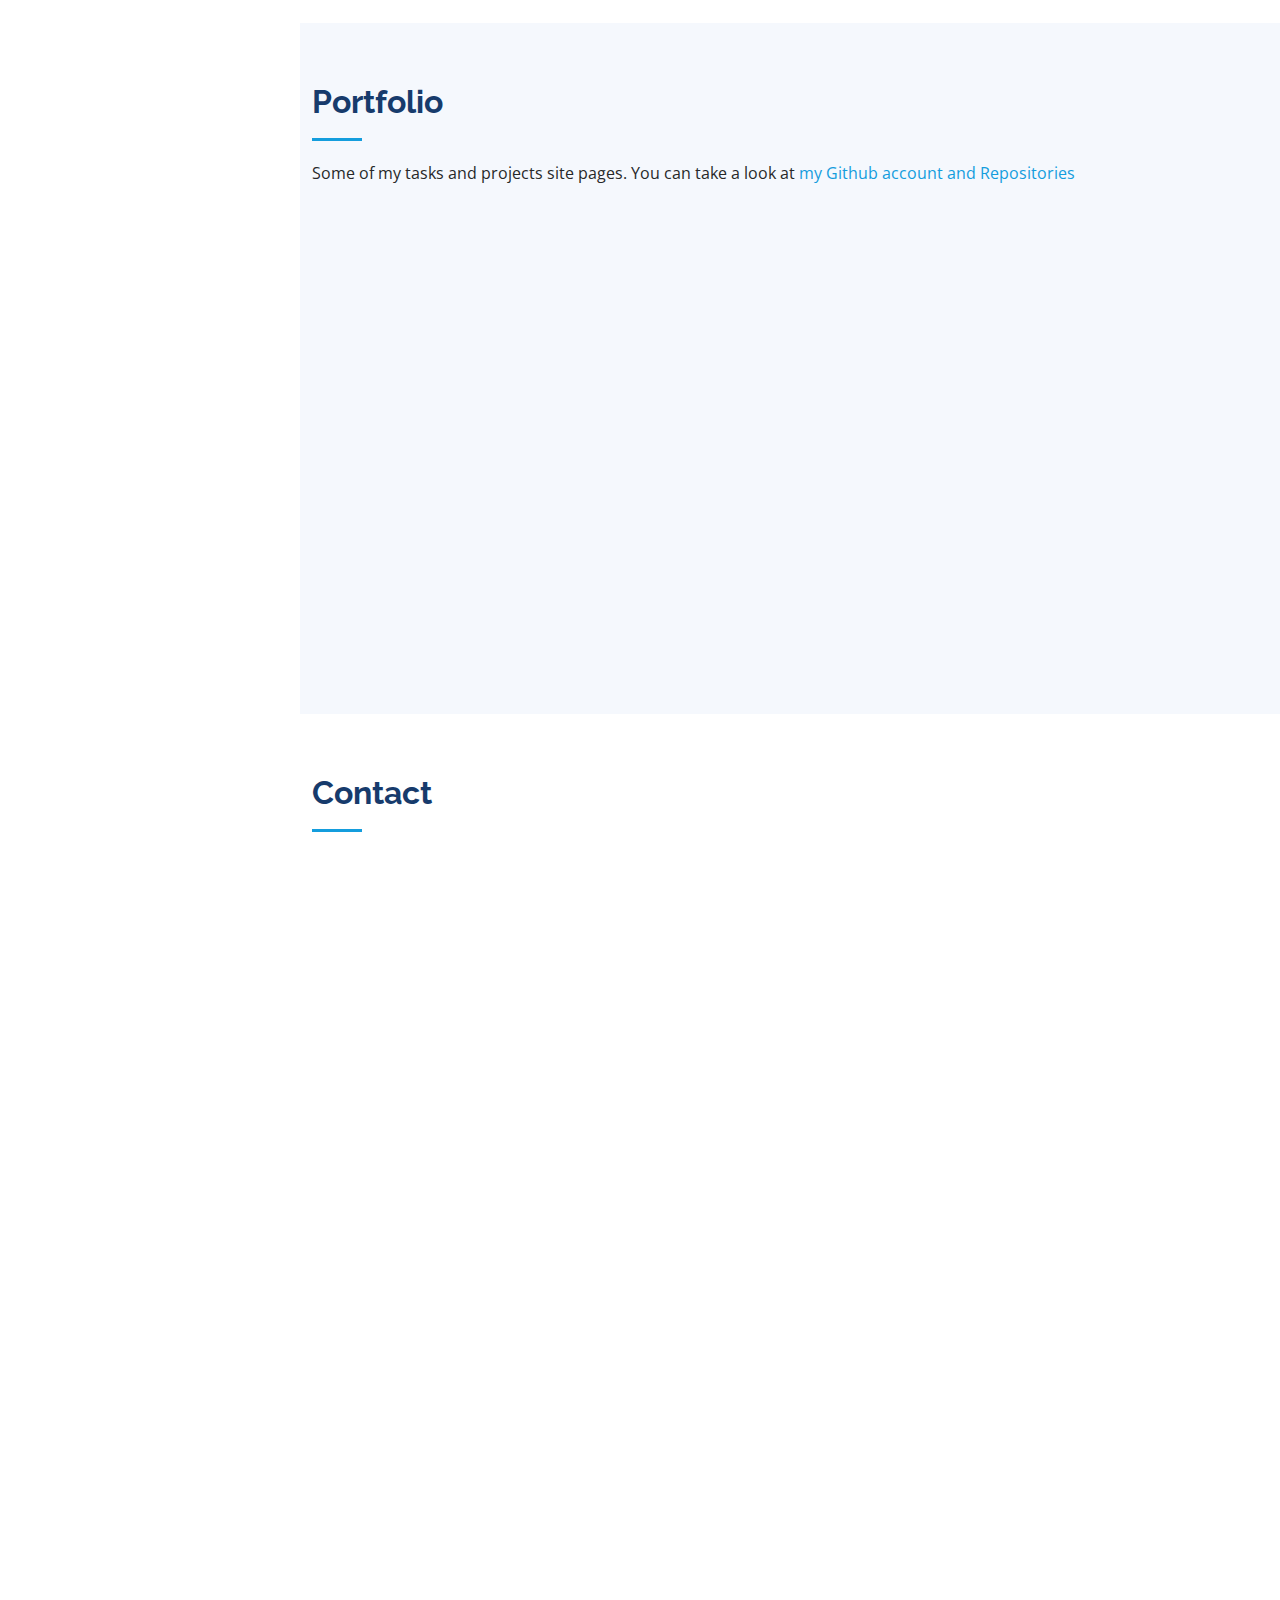
==== commit a4546dbf: "v4" ====
--- a/index.html
+++ b/index.html
@@ -103,7 +103,7 @@
               </div>
               <div class="col-lg-6">
                 <ul>
-                  <li><i class="bi bi-chevron-right"></i> <strong>Degree:</strong> <span>Bachelor</span></li>
+                  <><i class="bi bi-chevron-right"></i> <strong>Degree:</strong> <span>Bachelor</span></>
                   <li><i class="bi bi-chevron-right"></i> <strong>PhEmailone:</strong> <span>mostafa.l.ham@gmail.com</span></li>
                   <li><i class="bi bi-chevron-right"></i> <strong>Open to job opportunities</strong></li>
                 </ul>
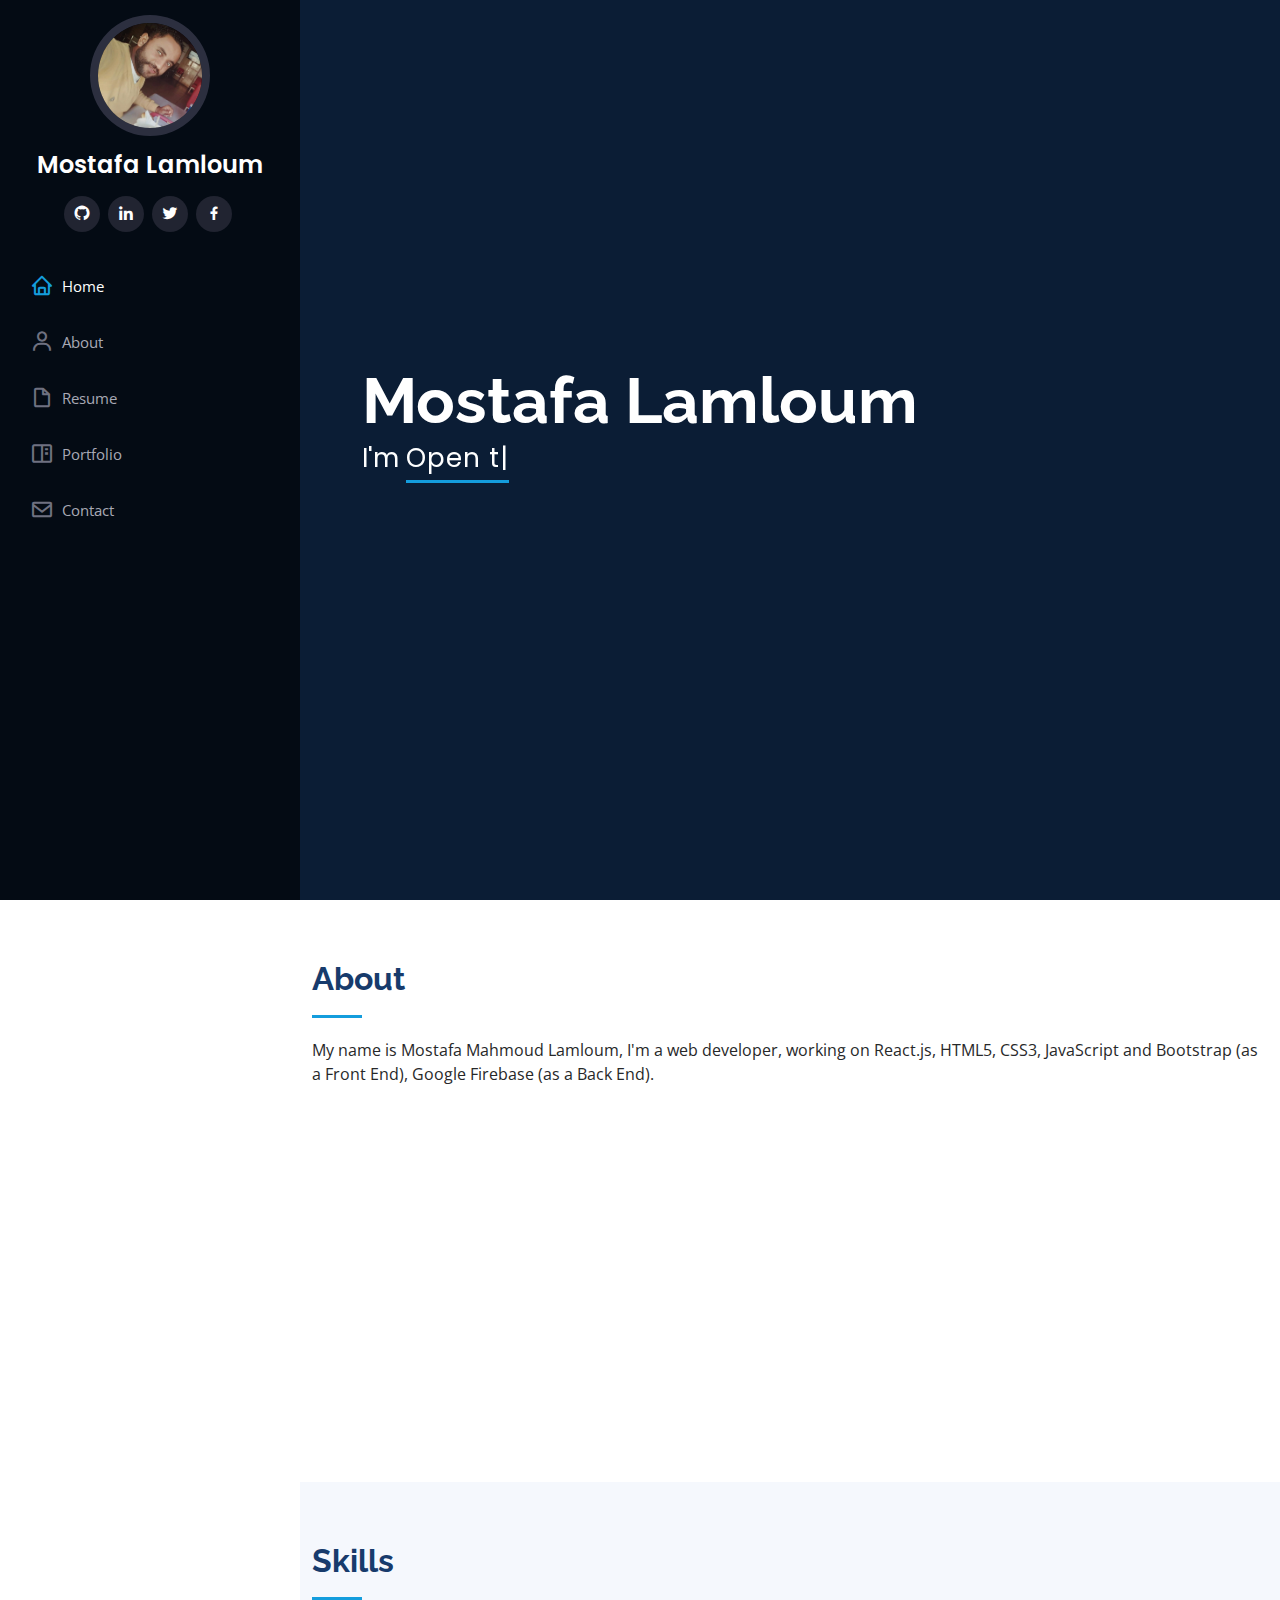
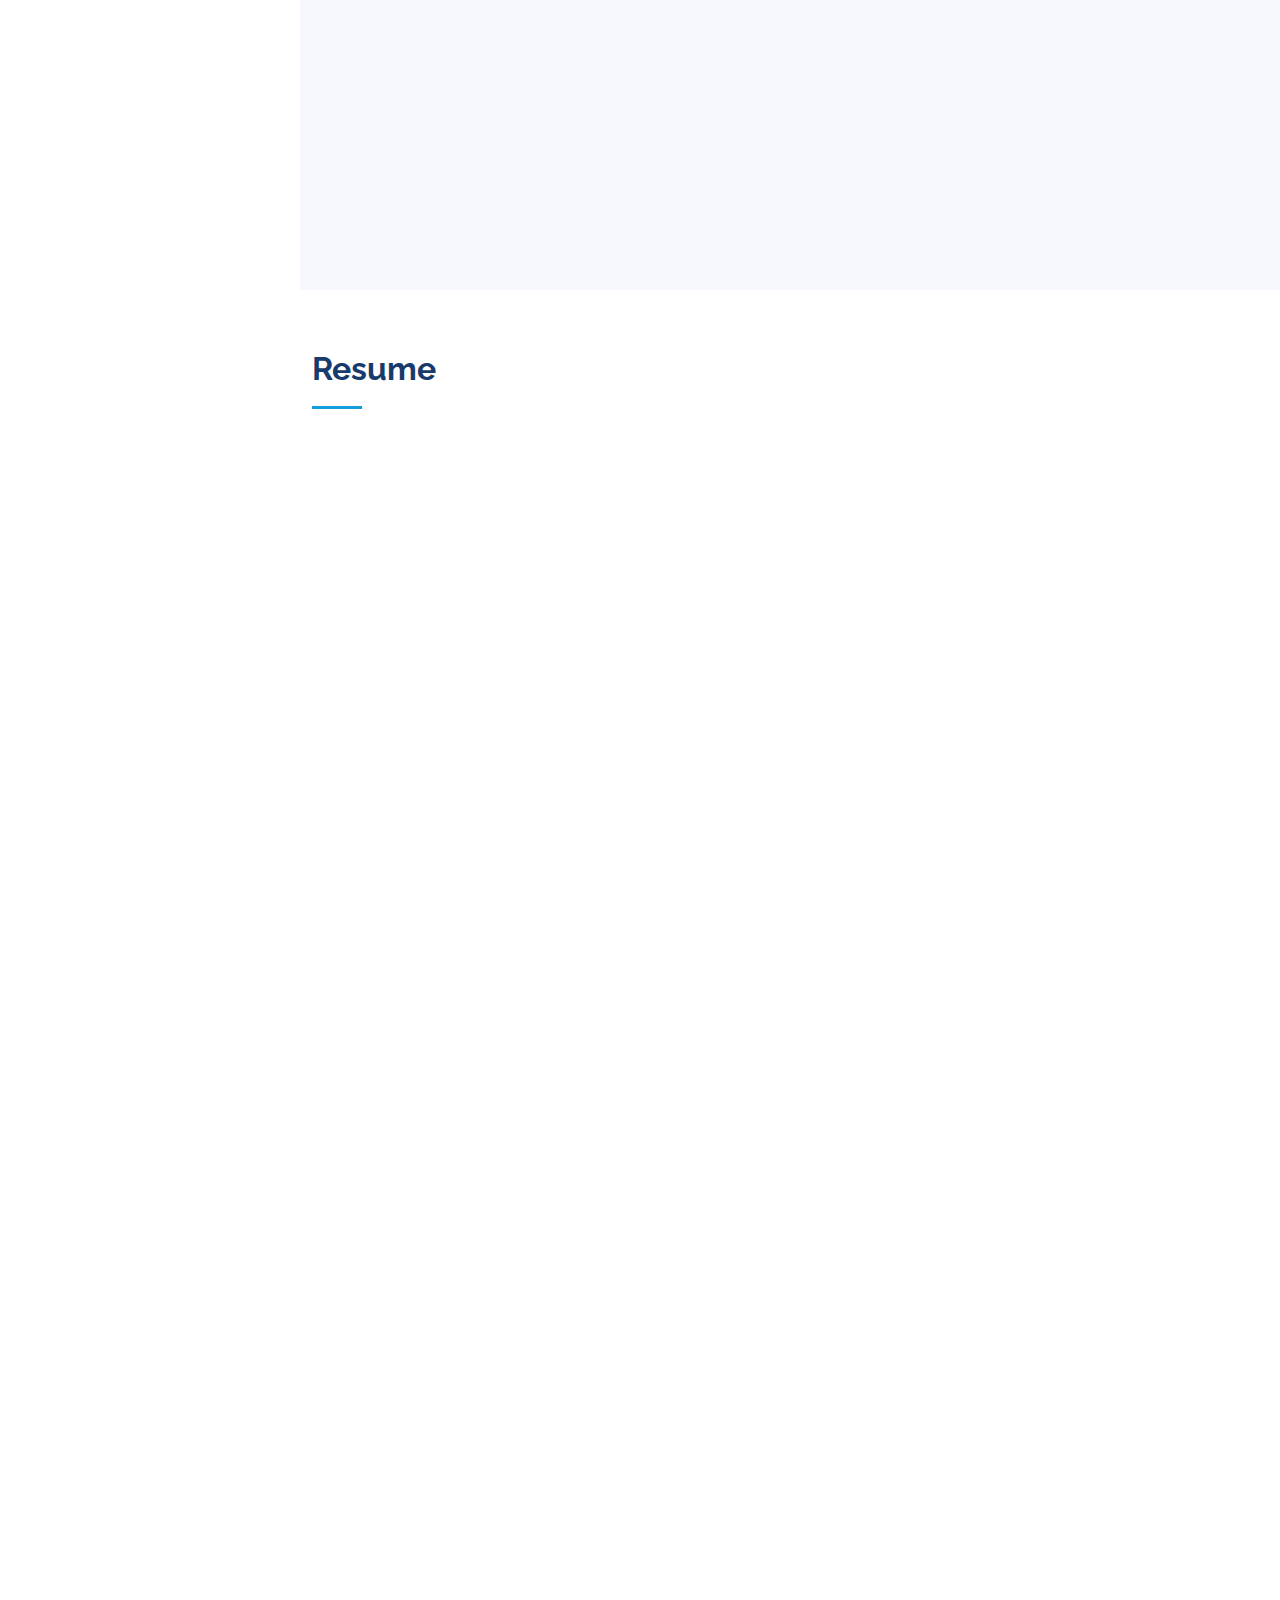
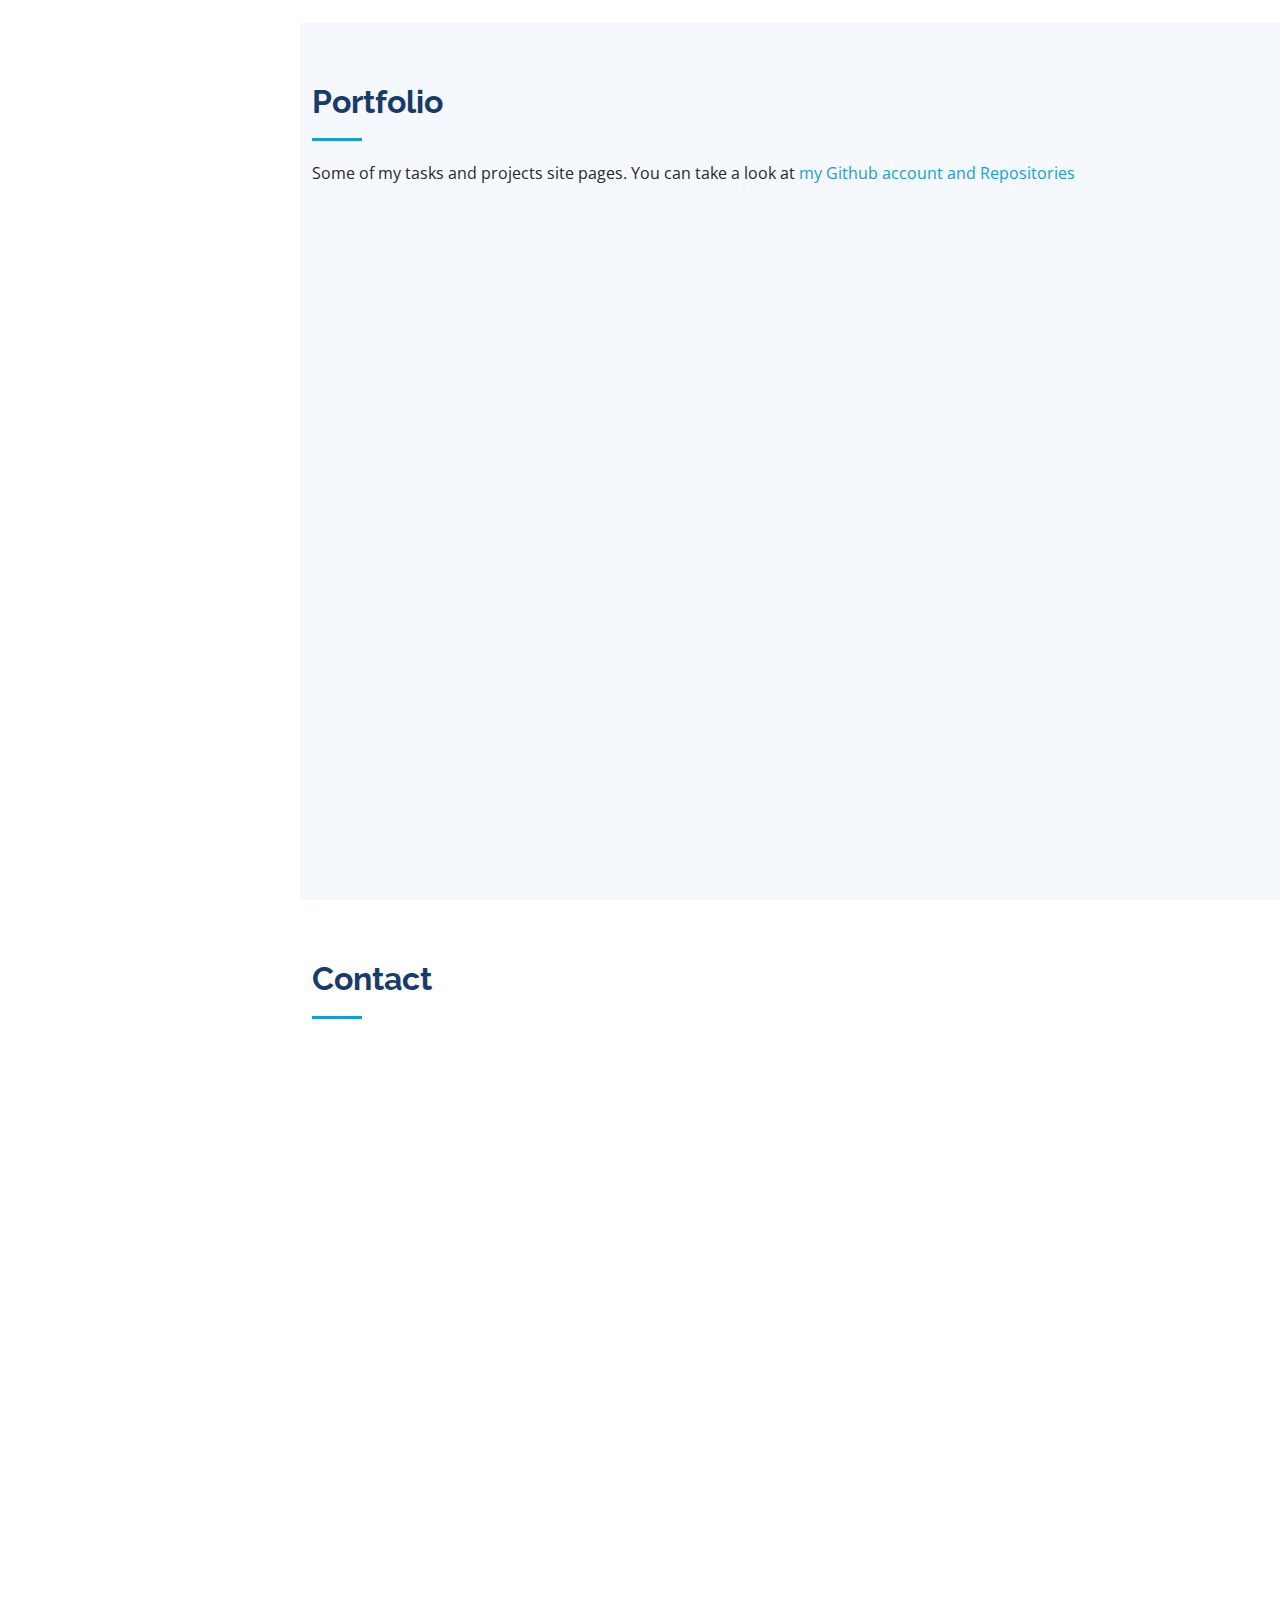
==== commit 2f6d884d: "V-02" ====
--- a/index.html
+++ b/index.html
@@ -322,6 +322,24 @@
               </div>
             </div>
           </div>
+          <div class="col-lg-4 col-md-6 portfolio-item filter-web">
+            <div class="portfolio-wrap">
+              <img src="assets/img//DAL.png" class="img-fluid" alt="">
+              <div class="portfolio-links">
+                <a href="assets/img//DAL.png" data-gallery="portfolioGallery" class="portfolio-lightbox" title="Card 2"><i class="bx bx-plus"></i></a>
+                <a href="https://dal-ed926.web.app/index.html" title="More Details"><i class="bx bx-link"></i></a>
+              </div>
+            </div>
+          </div>
+          <div class="col-lg-4 col-md-6 portfolio-item filter-web">
+            <div class="portfolio-wrap">
+              <img src="assets/img/DAL-EN.png" class="img-fluid" alt="">
+              <div class="portfolio-links">
+                <a href="assets/img/DAL-EN.png" data-gallery="portfolioGallery" class="portfolio-lightbox" title="Card 2"><i class="bx bx-plus"></i></a>
+                <a href="https://dal-ed926.web.app/DAL-EN/index.html" title="More Details"><i class="bx bx-link"></i></a>
+              </div>
+            </div>
+          </div>
 
           <div class="col-lg-4 col-md-6 portfolio-item filter-web">
             <div class="portfolio-wrap">
@@ -333,7 +351,6 @@
             </div>
           </div>
           </div>
-
         </div>
 
       </div>
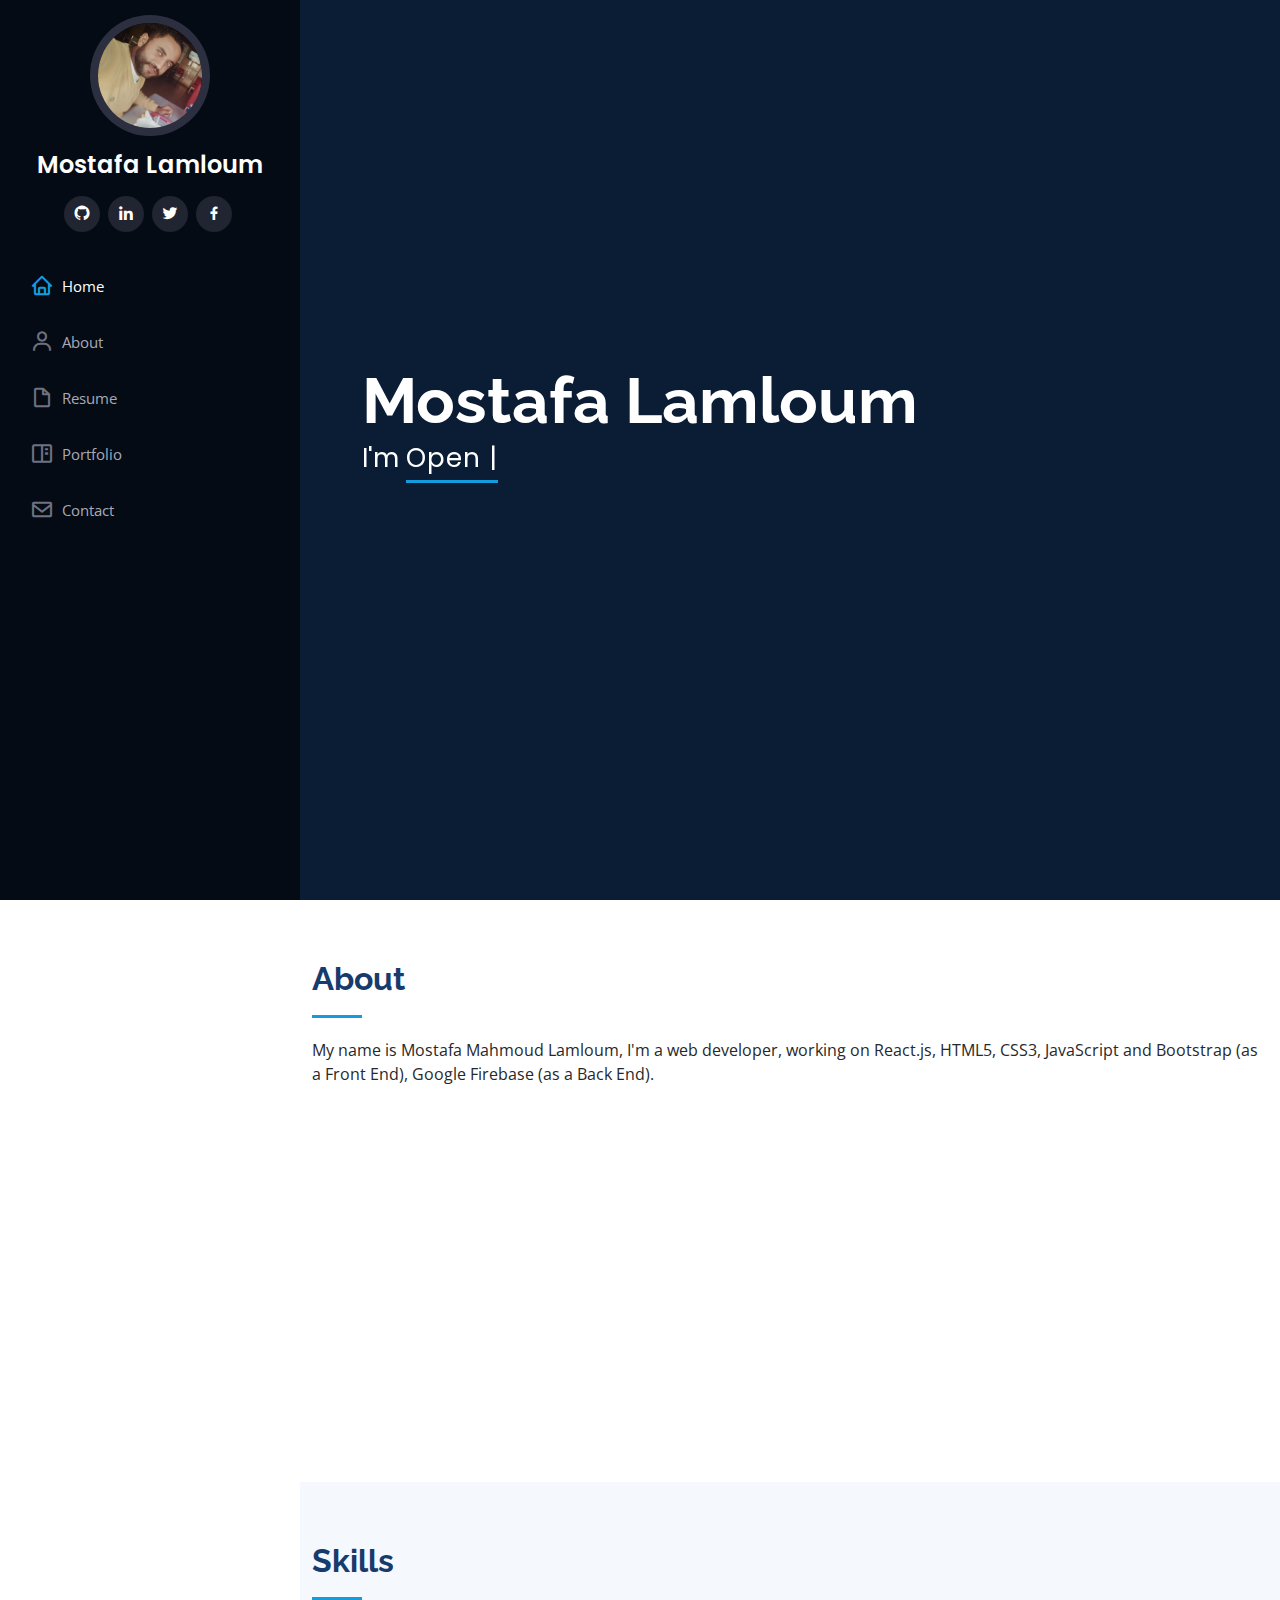
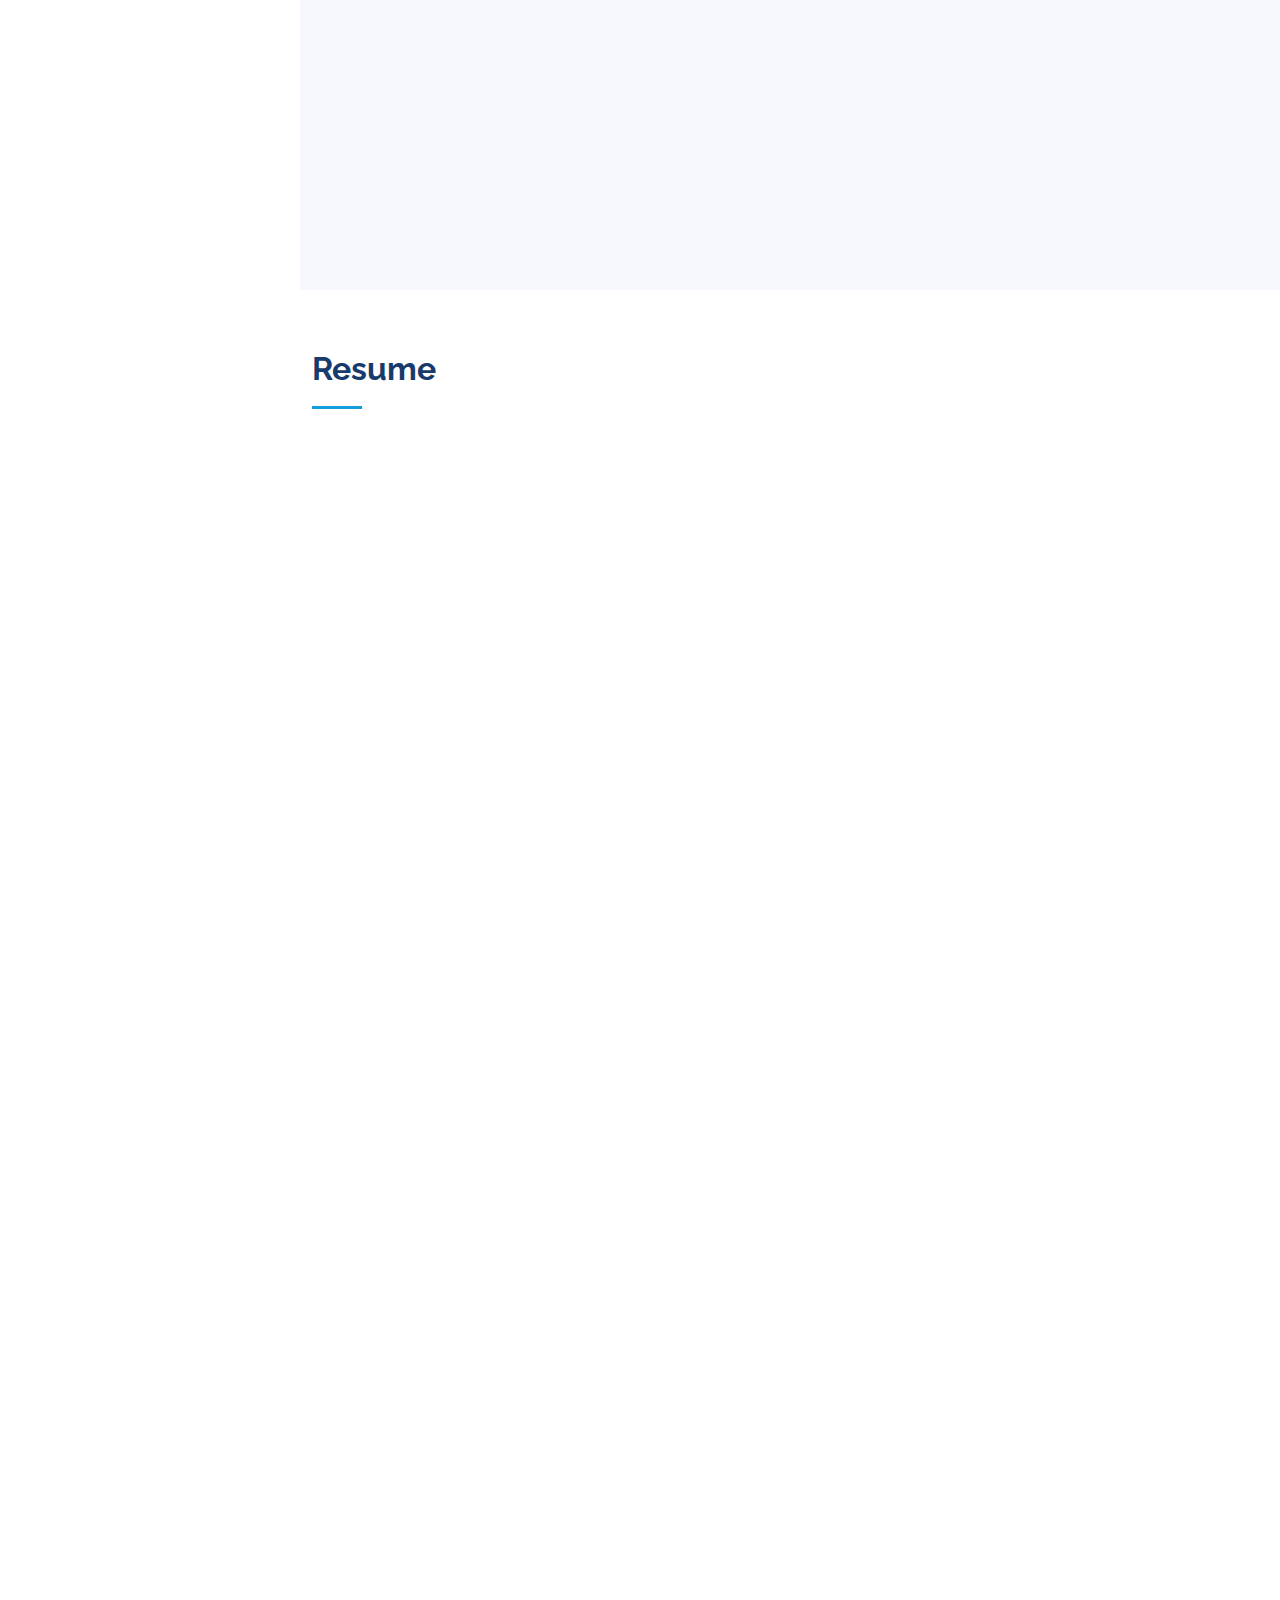
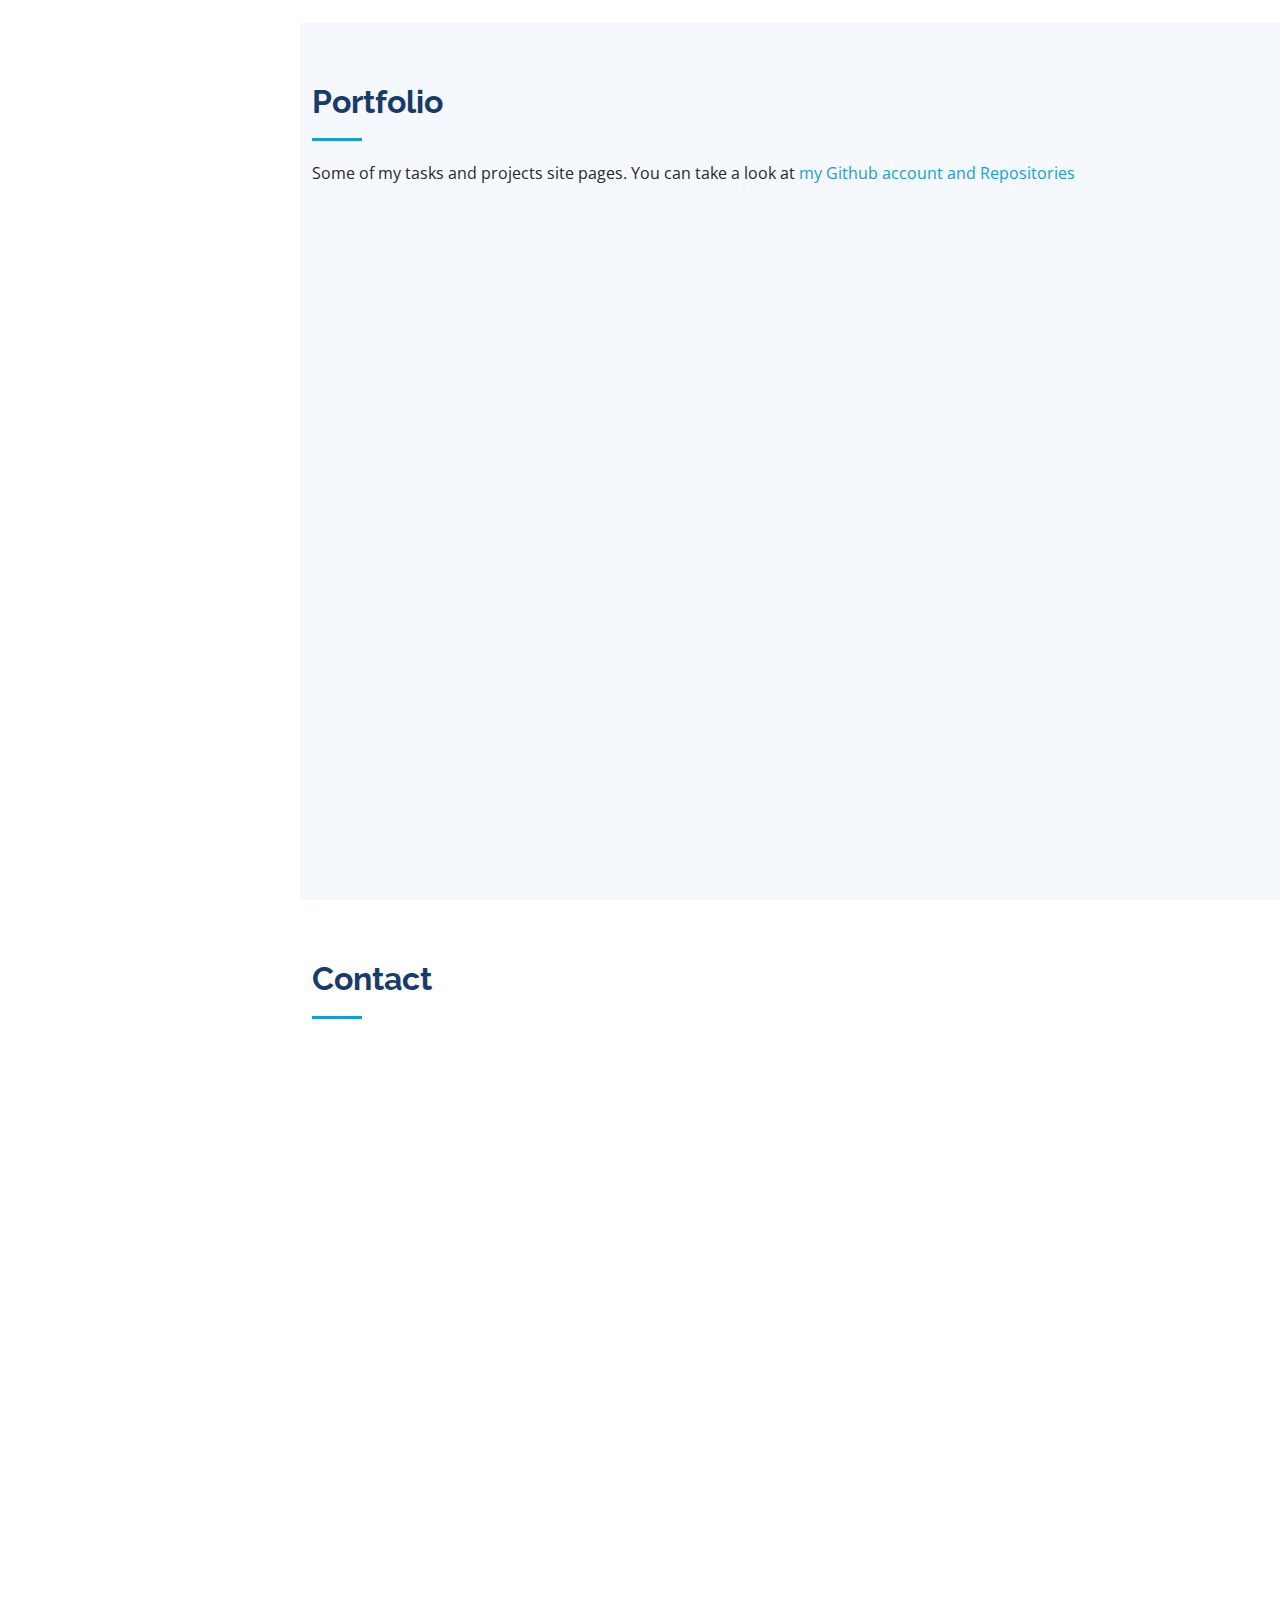
==== commit 5e50be18: "V-03" ====
--- a/index.html
+++ b/index.html
@@ -46,10 +46,10 @@
         <img src="assets/img/profile-face.jpg" alt="" class="img-fluid rounded-circle">
         <h1 class="text-light"><a href="index.html">Mostafa Lamloum</a></h1>
         <div class="social-links mt-3 text-center">
-          <a href="https://github.com/MostafaLamloum" class="github"><i class="bx bxl-github"></i></a>
-          <a href="https://www.linkedin.com/in/mostafa-lamloum-6b9ba1129/" class="linkedin"><i class="bx bxl-linkedin"></i></a>
-          <a href="https://twitter.com/Mostafa_lamloum" class="twitter"><i class="bx bxl-twitter"></i></a>
-          <a href="https://www.facebook.com/profile.php?id=100005960535934" class="facebook"><i class="bx bxl-facebook"></i></a>
+          <a target="_blank" href="https://github.com/MostafaLamloum" class="github"><i class="bx bxl-github"></i></a>
+          <a target="_blank" href="https://www.linkedin.com/in/mostafa-lamloum-6b9ba1129/" class="linkedin"><i class="bx bxl-linkedin"></i></a>
+          <a target="_blank" href="https://twitter.com/Mostafa_lamloum" class="twitter"><i class="bx bxl-twitter"></i></a>
+          <a target="_blank" href="https://www.facebook.com/profile.php?id=100005960535934" class="facebook"><i class="bx bxl-facebook"></i></a>
         </div>
       </div>
 
@@ -103,7 +103,7 @@
               </div>
               <div class="col-lg-6">
                 <ul>
-                  <><i class="bi bi-chevron-right"></i> <strong>Degree:</strong> <span>Bachelor</span></>
+                  <li><i class="bi bi-chevron-right"></i> <strong>Degree:</strong> <span>Bachelor</span></li>
                   <li><i class="bi bi-chevron-right"></i> <strong>PhEmailone:</strong> <span>mostafa.l.ham@gmail.com</span></li>
                   <li><i class="bi bi-chevron-right"></i> <strong>Open to job opportunities</strong></li>
                 </ul>
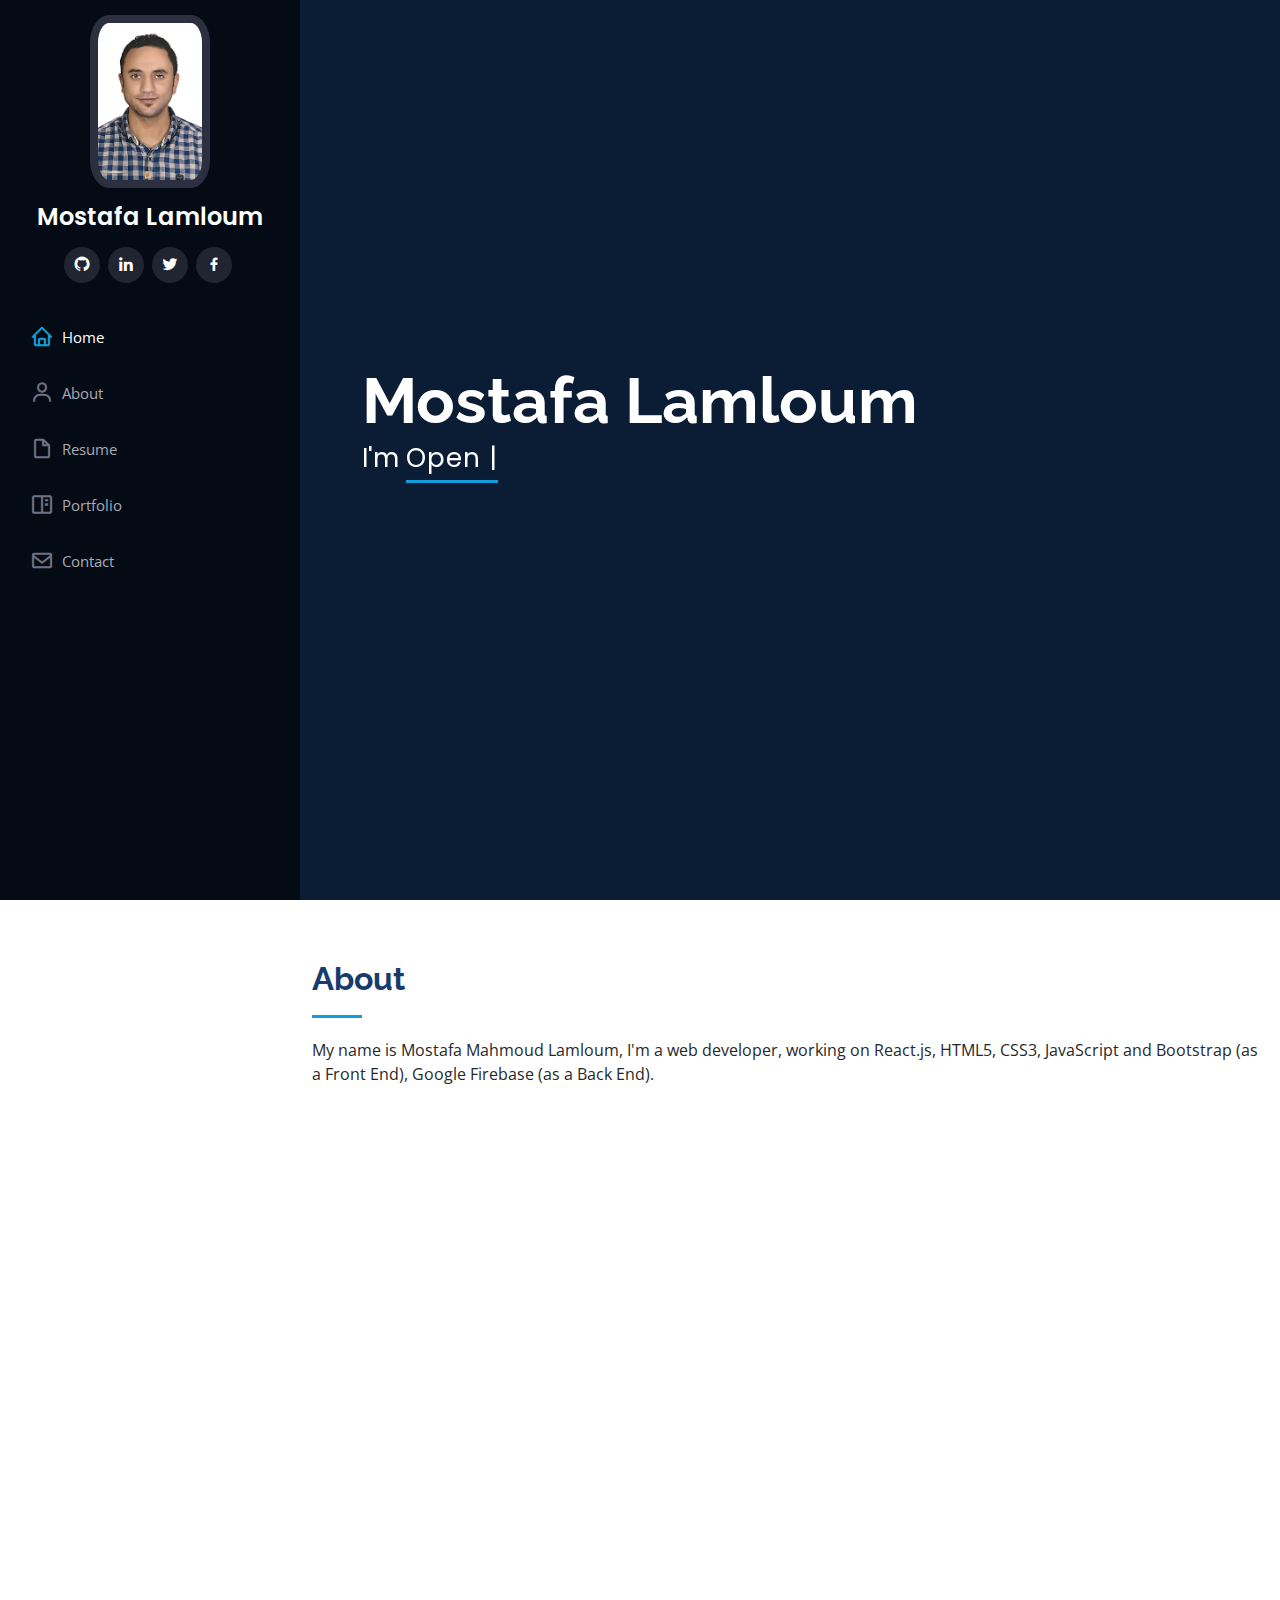
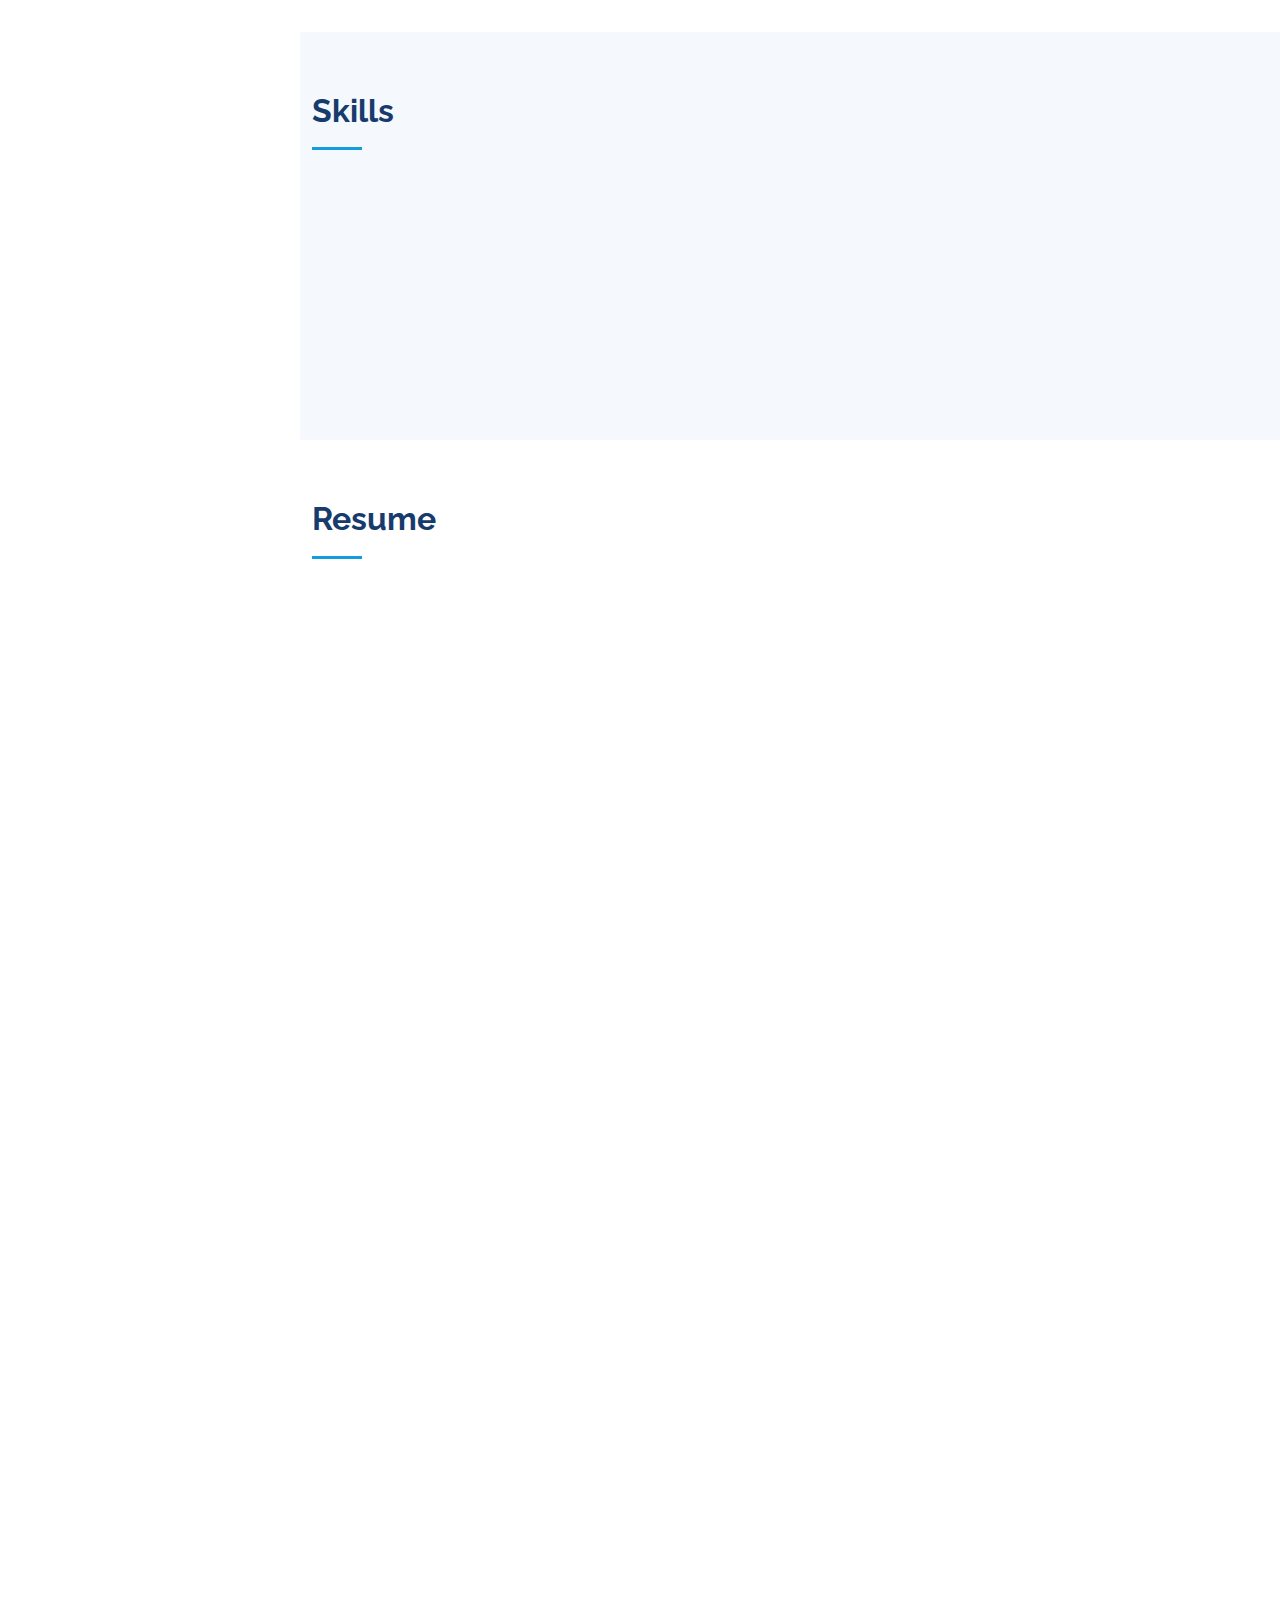
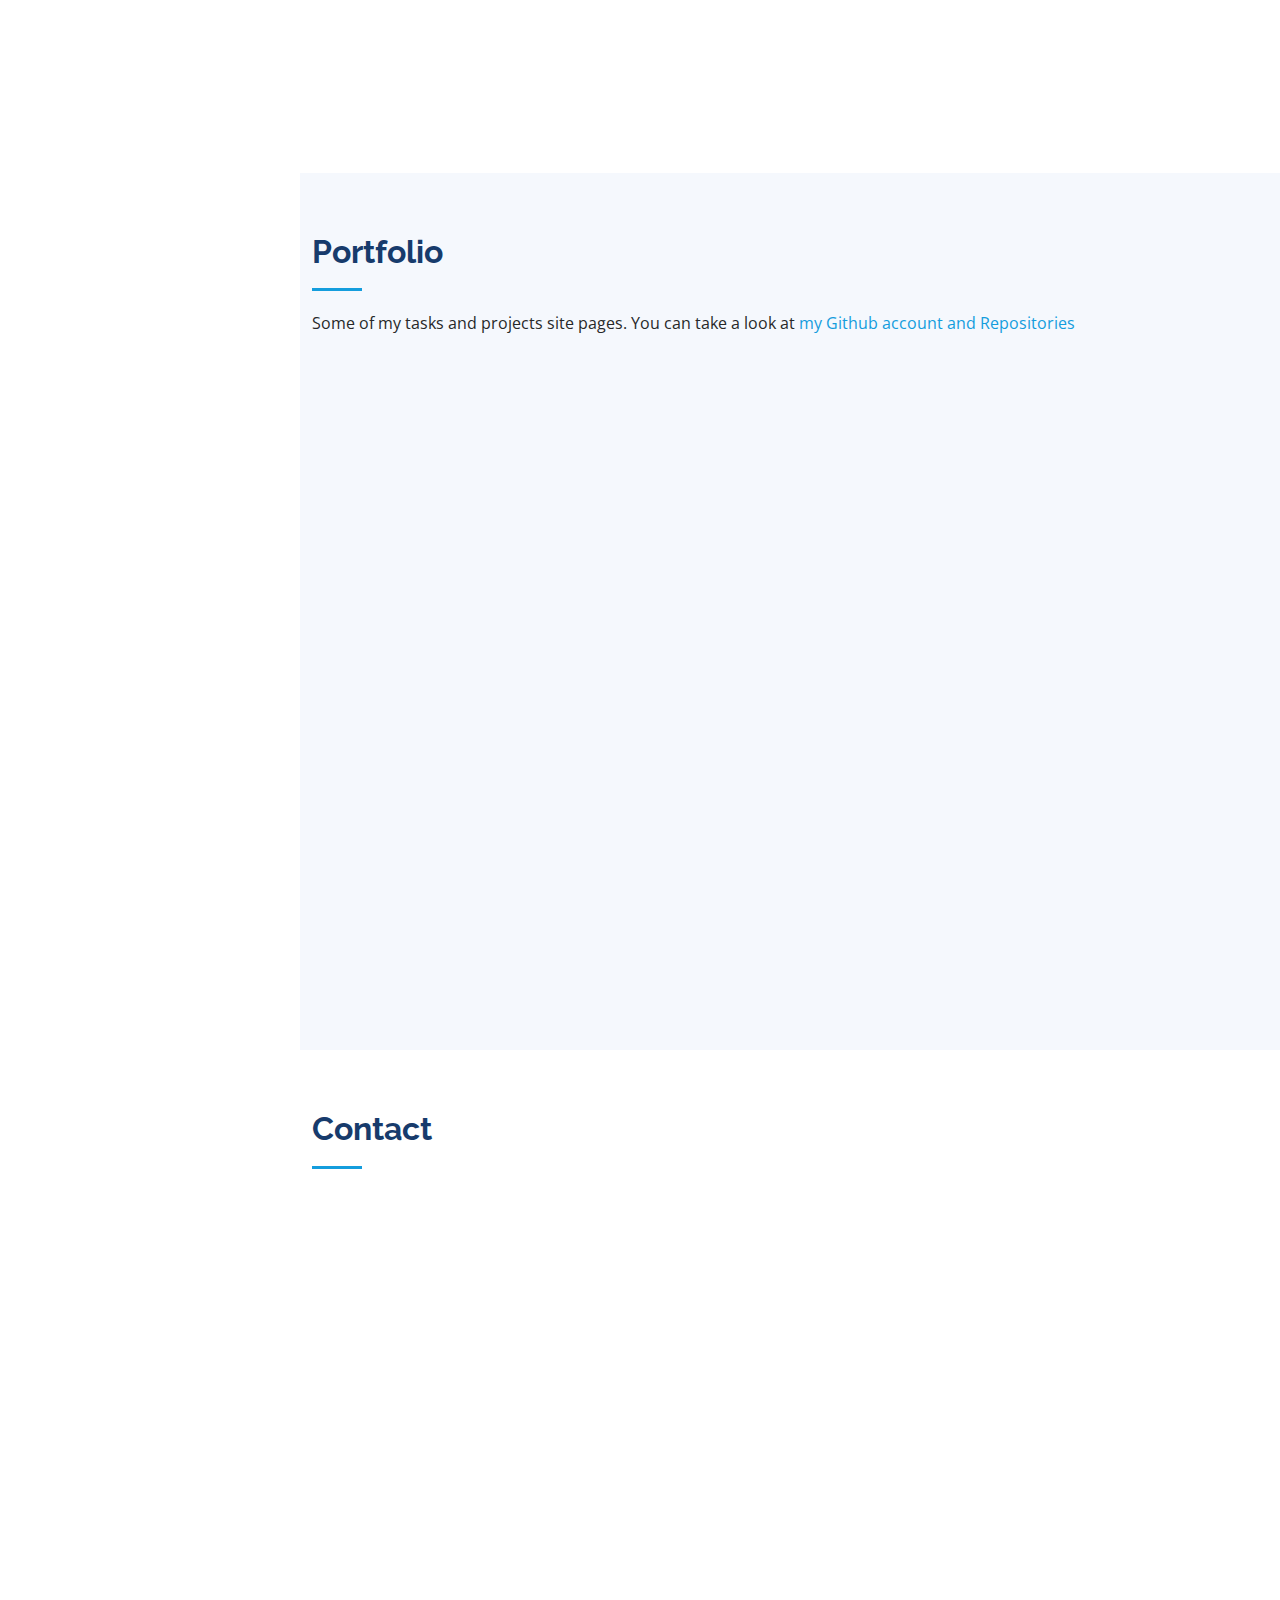
==== commit 4558838a: "V_09" ====
--- a/index.html
+++ b/index.html
@@ -43,7 +43,7 @@
     <div class="d-flex flex-column">
 
       <div class="profile">
-        <img src="assets/img/profile-face.jpg" alt="" class="img-fluid rounded-circle">
+        <img src="assets/img/IMG_1645 (1).png" alt="" class="img-fluid rounded-circle">
         <h1 class="text-light"><a href="index.html">Mostafa Lamloum</a></h1>
         <div class="social-links mt-3 text-center">
           <a target="_blank" href="https://github.com/MostafaLamloum" class="github"><i class="bx bxl-github"></i></a>
@@ -86,7 +86,7 @@
 
         <div class="row">
           <div class="col-lg-4" data-aos="fade-right">
-            <img src="assets/img/profile-face.jpg" class="img-fluid" alt="">
+            <img src="assets/img/IMG_1645 (1).png" class="img-fluid" alt="">
           </div>
           <div class="col-lg-8 pt-4 pt-lg-0 content" data-aos="fade-left">
             <h3>UI Designer &amp; Web Developer.</h3>
--- a/assets/css/style.css
+++ b/assets/css/style.css
@@ -1102,4 +1102,30 @@
     width: auto;
     padding-right: 20px 15px;
   }
+}
+
+
+
+
+
+
+
+
+
+
+
+
+
+
+
+
+
+
+
+
+
+
+
+.rounded-circle {
+  border-radius: 16%!important;
 }